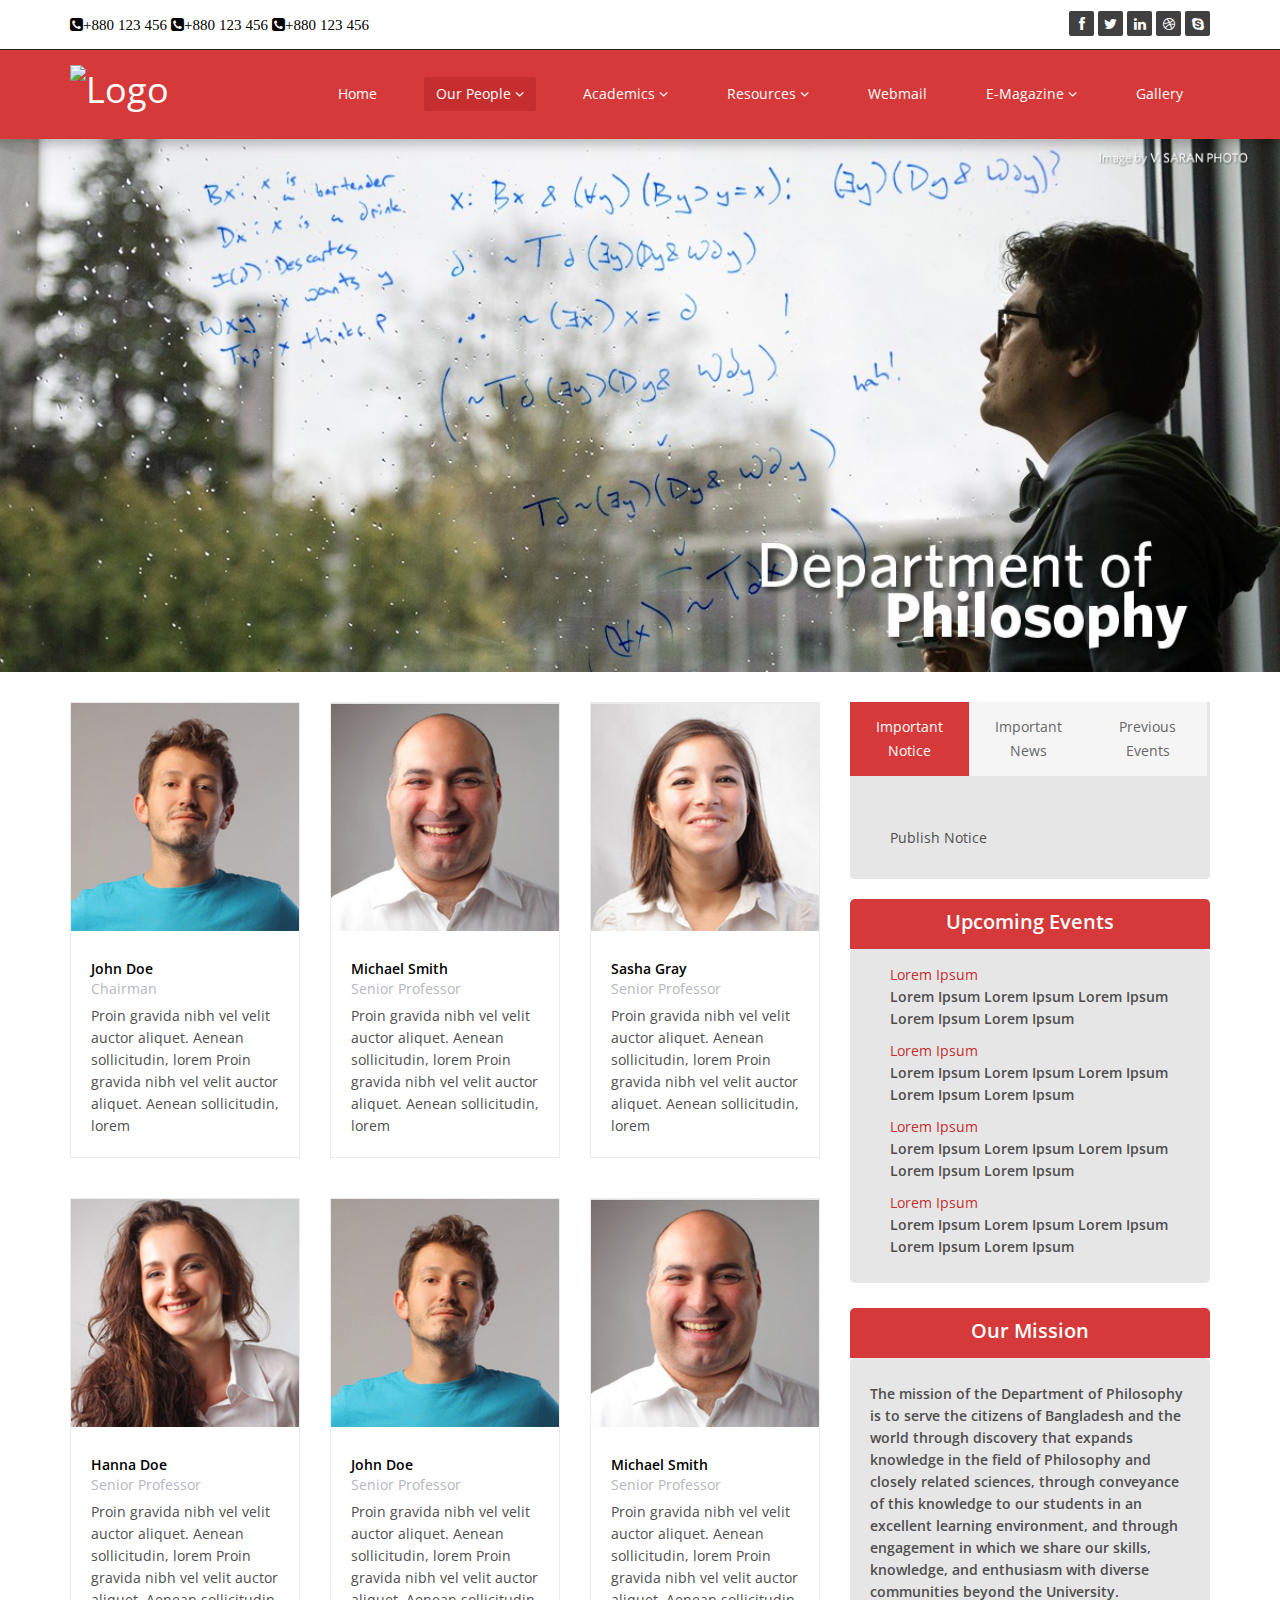
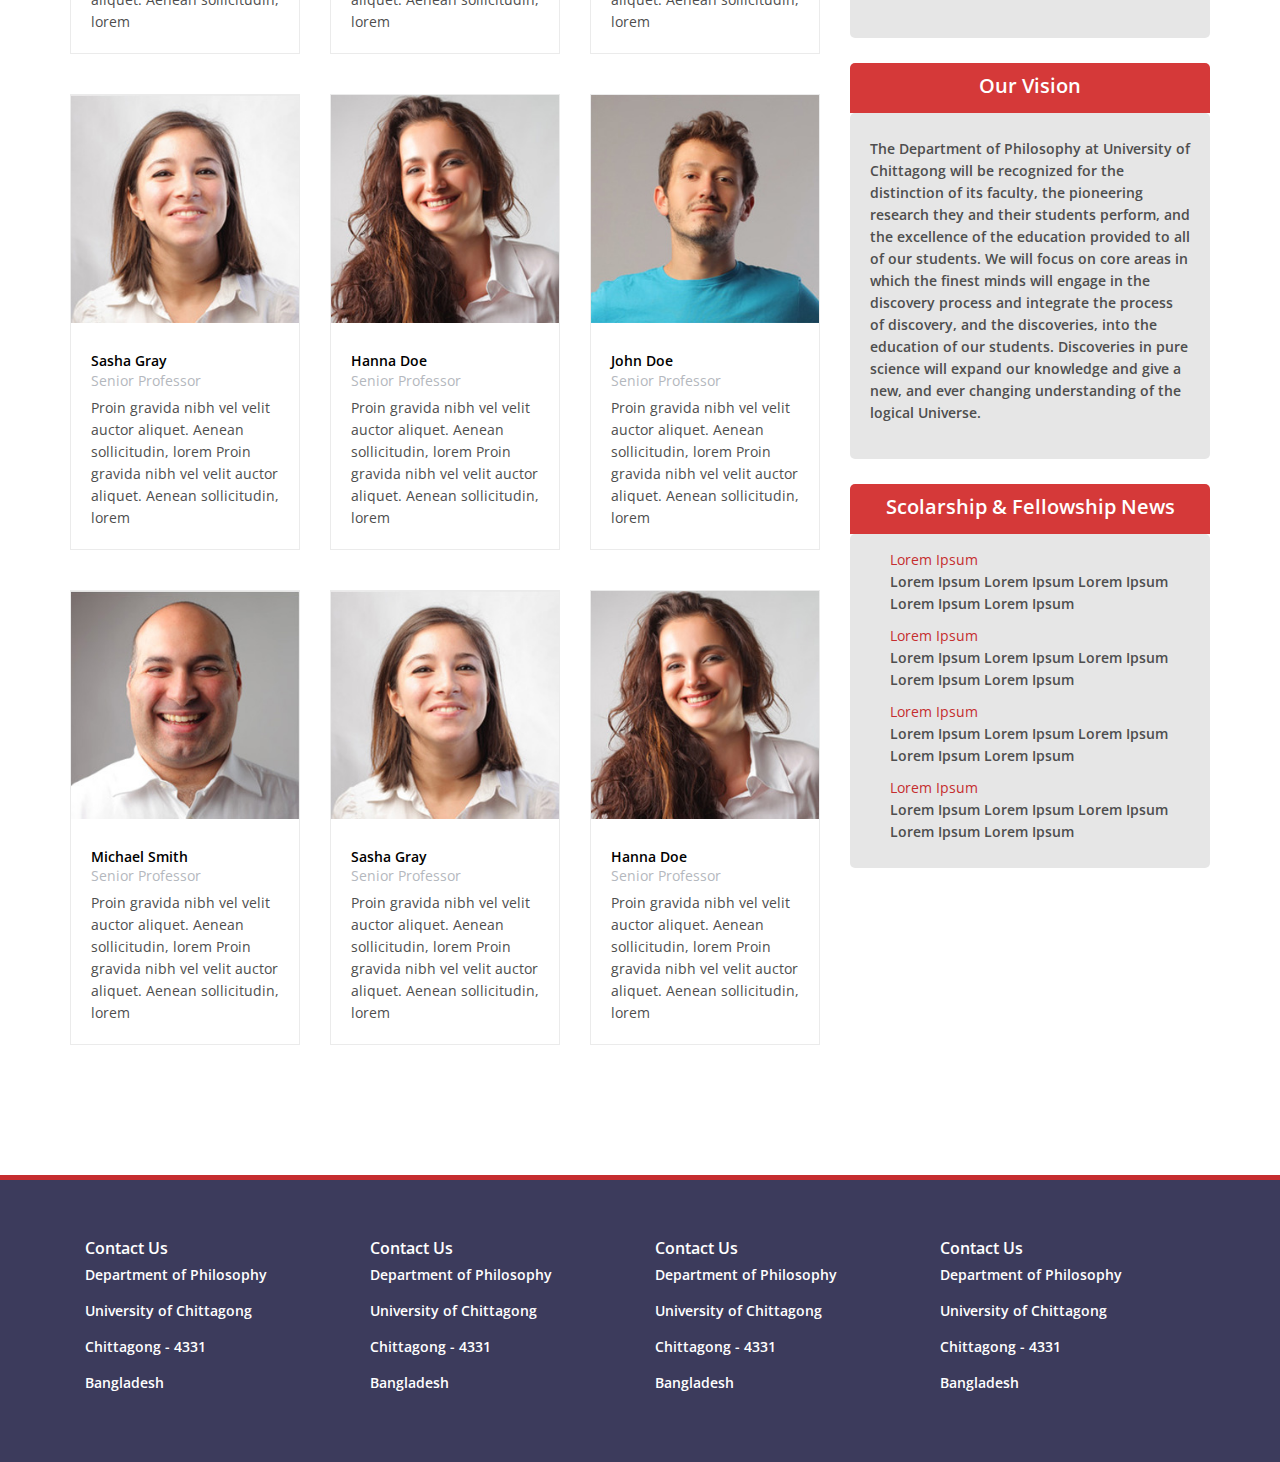
==== faculty.html @ 4f7732b5 "added faculty and gallery page" ====
<!DOCTYPE html>
<html>
<head>
	<meta charset="utf-8">
    <meta name="viewport" content="width=device-width, initial-scale=1.0">
    <meta name="description" content="">
    <meta name="author" content="">
	<title>Philosophy | Faculty Member</title>
	<link href="css/bootstrap.min.css" rel="stylesheet">
    <link href="css/font-awesome.min.css" rel="stylesheet">
    <link href="css/animate.min.css" rel="stylesheet">
    <link href="css/main.css" rel="stylesheet">
    <link href="css/responsive.css" rel="stylesheet">
    <link href="css/modaal.css" rel="stylesheet">
    <script type="text/javascript"></script>
</head>
<body>
	<header id="header">
	    <div class="top-bar">
	        <div class="container">
	            <div class="row">
	                <div class="col-sm-6 col-xs-4">
	                    <div class="top-number">
	                        <ul class="contact">
	                            <li><a href="#"><i class=" fa fa-phone-square">+880 123 456</i></a></li>
	                            <li><a href="#"><i class=" fa fa-phone-square">+880 123 456</i></a></li>
	                            <li><a href="#"><i class=" fa fa-phone-square">+880 123 456</i></a></li>
	                        </ul>                                                
	                    </div>                        
	                </div>
	                <div class="col-sm-6 col-xs-8">
	                   <div class="social">
	                        <ul class="social-share">
	                            <li><a href="#"><i class="fa fa-facebook"></i></a></li>
	                            <li><a href="#"><i class="fa fa-twitter"></i></a></li>
	                            <li><a href="#"><i class="fa fa-linkedin"></i></a></li> 
	                            <li><a href="#"><i class="fa fa-dribbble"></i></a></li>
	                            <li><a href="#"><i class="fa fa-skype"></i></a></li>
	                        </ul>
	                        
	                   </div>
	                </div>
	            </div>
	        </div><!--/.container-->
	    </div><!--/.top-bar-->

	    <nav class="navbar navbar-inverse" role="banner">
	        <div class="container">
	            <div class="navbar-header">
	                <button type="button" class="navbar-toggle" data-toggle="collapse" data-target=".navbar-collapse">
	                    <span class="sr-only">Toggle navigation</span>
	                    <span class="icon-bar"></span>
	                    <span class="icon-bar"></span>
	                    <span class="icon-bar"></span>
	                </button>
	                <a class="navbar-brand" href="index.html"><img src="" alt="Logo"></a>
	            </div>
				
	            <div class="collapse navbar-collapse navbar-right">
	                <ul class="nav navbar-nav">
	                    <li><a href="index.html">Home</a></li>
	                    <li class="dropdown active">
	                        <a href="#" class="dropdown-toggle" data-toggle="dropdown">Our People <i class="fa fa-angle-down"></i></a>
	                        <ul class="dropdown-menu active">
	                            <li><a href="faculty.html">Faculty Members</a></li>
	                            <li><a href="#">Women in Philosophy</a></li>
	                            <li><a href="#">Faculty Members</a></li>
	                            <li><a href="#">Ex-Faculty Members</a></li>
	                            <li><a href="#">Our HR</a></li>
	                        </ul>
	                    </li>
	                    <li class="dropdown">
	                        <a href="#" class="dropdown-toggle" data-toggle="dropdown">Academics <i class="fa fa-angle-down"></i></a>
	                        <ul class="dropdown-menu">
	                            <li><a href="#">Facts and Figures</a></li>
	                            <li><a href="#">Women in Philosophy</a></li>
	                            <li><a href="#">Faculty Members</a></li>
	                            <li><a href="#">Ex-Faculty Members</a></li>
	                            <li><a href="#">Our HR</a></li>
	                        </ul>
	                    </li>
	                    <li class="dropdown">
	                        <a href="#" class="dropdown-toggle" data-toggle="dropdown">Resources <i class="fa fa-angle-down"></i></a>
	                        <ul class="dropdown-menu">
	                            <li><a href="#">Facts and Figures</a></li>
	                            <li><a href="#">Women in Philosophy</a></li>
	                            <li><a href="#">Faculty Members</a></li>
	                            <li><a href="#">Ex-Faculty Members</a></li>
	                            <li><a href="#">Our HR</a></li>
	                        </ul>
	                    </li>
	                    <li><a href="#">Webmail</a></li>
	                    <li class="dropdown">
	                        <a href="#" class="dropdown-toggle" data-toggle="dropdown">E-Magazine <i class="fa fa-angle-down"></i></a>
	                        <ul class="dropdown-menu">
	                            <li><a href="#">Facts and Figures</a></li>
	                            <li><a href="#">Women in Philosophy</a></li>
	                            <li><a href="#">Faculty Members</a></li>
	                            <li><a href="#">Ex-Faculty Members</a></li>
	                            <li><a href="#">Our HR</a></li>
	                        </ul>
	                    </li>
	                    <li><a href="gallery.html">Gallery</a></li>                        
	                                           
	                </ul>
	            </div>
	        </div><!--/.container-->
	    </nav><!--/nav-->		
	</header><!--/header-->
	<section id="single-slider" class="no-margin">
    	<div class="single-img">
    		<img class="img-responsive" src="images/Slider5.jpg">
    	</div>
    </section>

	<div class="container">
		<div class="row">
			<div class="col-md-8 msg">								
					<ul class="team-list row">
						<li class="team-item col-md-4">
							<div class="team-item-inner">
								<figure class="team-thumb">
									<img src="images/team-thumb1.jpg" alt="">
								
									<div class="overlay"></div>
								
									<ul class="team-social list-unstyled">
										<li><a href="#"><i class="fa fa-facebook"></i></a></li>
										<li><a href="#"><i class="fa fa-twitter"></i></a></li>
										<li><a href="#"><i class="fa fa-google-plus"></i></a></li>
									</ul>
								
								</figure>
								<header class="team-head">
									<a href="#">
										<h5 class="team-name">John Doe</h5>
										<span class="team-head-info">Chairman</span>
									</a>
								</header>
								<div class="team-excerpt">
									Proin gravida nibh vel velit auctor aliquet. Aenean sollicitudin, lorem
									Proin gravida nibh vel velit auctor aliquet. Aenean sollicitudin, lorem
								</div>
							</div>
						</li>
						<li class="team-item col-md-4">
							<div class="team-item-inner">
								<figure class="team-thumb">
									<img src="images/team-thumb2.jpg" alt="">
								
									<div class="overlay"></div>
								
									<ul class="team-social list-unstyled">
										<li><a href="#"><i class="fa fa-facebook"></i></a></li>
										<li><a href="#"><i class="fa fa-twitter"></i></a></li>
										<li><a href="#"><i class="fa fa-google-plus"></i></a></li>
									</ul>
								
								</figure>
								<header class="team-head">
									<a href="#">
										<h5 class="team-name">Michael Smith</h5>
										<span class="team-head-info">Senior Professor</span>
									</a>
								</header>
								<div class="team-excerpt">
									Proin gravida nibh vel velit auctor aliquet. Aenean sollicitudin, lorem
									Proin gravida nibh vel velit auctor aliquet. Aenean sollicitudin, lorem
								</div>
							</div>
						</li>
						<li class="team-item col-md-4">
							<div class="team-item-inner">
								<figure class="team-thumb">
									<img src="images/team-thumb3.jpg" alt="">
								
									<div class="overlay"></div>
								
									<ul class="team-social list-unstyled">
										<li><a href="#"><i class="fa fa-facebook"></i></a></li>
										<li><a href="#"><i class="fa fa-twitter"></i></a></li>
										<li><a href="#"><i class="fa fa-google-plus"></i></a></li>
									</ul>
								
								</figure>
								<header class="team-head">
									<a href="#">
										<h5 class="team-name">Sasha Gray</h5>
										<span class="team-head-info">Senior Professor</span>
									</a>
								</header>
								<div class="team-excerpt">
									Proin gravida nibh vel velit auctor aliquet. Aenean sollicitudin, lorem
									Proin gravida nibh vel velit auctor aliquet. Aenean sollicitudin, lorem
								</div>
							</div>
						</li>
						<li class="team-item col-md-4">
							<div class="team-item-inner">
								<figure class="team-thumb">
									<img src="images/team-thumb4.jpg" alt="">
								
									<div class="overlay"></div>
								
									<ul class="team-social list-unstyled">
										<li><a href="#"><i class="fa fa-facebook"></i></a></li>
										<li><a href="#"><i class="fa fa-twitter"></i></a></li>
										<li><a href="#"><i class="fa fa-google-plus"></i></a></li>
									</ul>
								
								</figure>
								<header class="team-head">
									<a href="#">
										<h5 class="team-name">Hanna Doe</h5>
										<span class="team-head-info">Senior Professor</span>
									</a>
								</header>
								<div class="team-excerpt">
									Proin gravida nibh vel velit auctor aliquet. Aenean sollicitudin, lorem
									Proin gravida nibh vel velit auctor aliquet. Aenean sollicitudin, lorem
								</div>
							</div>
						</li>
						<li class="team-item col-md-4">
							<div class="team-item-inner">
								<figure class="team-thumb">
									<img src="images/team-thumb1.jpg" alt="">
								
									<div class="overlay"></div>
								
									<ul class="team-social list-unstyled">
										<li><a href="#"><i class="fa fa-facebook"></i></a></li>
										<li><a href="#"><i class="fa fa-twitter"></i></a></li>
										<li><a href="#"><i class="fa fa-google-plus"></i></a></li>
									</ul>
								
								</figure>
								<header class="team-head">
									<a href="#">
										<h5 class="team-name">John Doe</h5>
										<span class="team-head-info">Senior Professor</span>
									</a>
								</header>
								<div class="team-excerpt">
									Proin gravida nibh vel velit auctor aliquet. Aenean sollicitudin, lorem
									Proin gravida nibh vel velit auctor aliquet. Aenean sollicitudin, lorem
								</div>
							</div>
						</li>
						<li class="team-item col-md-4">
							<div class="team-item-inner">
								<figure class="team-thumb">
									<img src="images/team-thumb2.jpg" alt="">
								
									<div class="overlay"></div>
								
									<ul class="team-social list-unstyled">
										<li><a href="#"><i class="fa fa-facebook"></i></a></li>
										<li><a href="#"><i class="fa fa-twitter"></i></a></li>
										<li><a href="#"><i class="fa fa-google-plus"></i></a></li>
									</ul>
								
								</figure>
								<header class="team-head">
									<a href="#">
										<h5 class="team-name">Michael Smith</h5>
										<span class="team-head-info">Senior Professor</span>
									</a>
								</header>
								<div class="team-excerpt">
									Proin gravida nibh vel velit auctor aliquet. Aenean sollicitudin, lorem
									Proin gravida nibh vel velit auctor aliquet. Aenean sollicitudin, lorem
								</div>
							</div>
						</li>
						<li class="team-item col-md-4">
							<div class="team-item-inner">
								<figure class="team-thumb">
									<img src="images/team-thumb3.jpg" alt="">
								
									<div class="overlay"></div>
								
									<ul class="team-social list-unstyled">
										<li><a href="#"><i class="fa fa-facebook"></i></a></li>
										<li><a href="#"><i class="fa fa-twitter"></i></a></li>
										<li><a href="#"><i class="fa fa-google-plus"></i></a></li>
									</ul>
								
								</figure>
								<header class="team-head">
									<a href="#">
										<h5 class="team-name">Sasha Gray</h5>
										<span class="team-head-info">Senior Professor</span>
									</a>
								</header>
								<div class="team-excerpt">
									Proin gravida nibh vel velit auctor aliquet. Aenean sollicitudin, lorem
									Proin gravida nibh vel velit auctor aliquet. Aenean sollicitudin, lorem
								</div>
							</div>
						</li>
						<li class="team-item col-md-4">
							<div class="team-item-inner">
								<figure class="team-thumb">
									<img src="images/team-thumb4.jpg" alt="">
								
									<div class="overlay"></div>
								
									<ul class="team-social list-unstyled">
										<li><a href="#"><i class="fa fa-facebook"></i></a></li>
										<li><a href="#"><i class="fa fa-twitter"></i></a></li>
										<li><a href="#"><i class="fa fa-google-plus"></i></a></li>
									</ul>
								
								</figure>
								<header class="team-head">
									<a href="#">
										<h5 class="team-name">Hanna Doe</h5>
										<span class="team-head-info">Senior Professor</span>
									</a>
								</header>
								<div class="team-excerpt">
									Proin gravida nibh vel velit auctor aliquet. Aenean sollicitudin, lorem
									Proin gravida nibh vel velit auctor aliquet. Aenean sollicitudin, lorem
								</div>
							</div>
						</li>
						<li class="team-item col-md-4">
							<div class="team-item-inner">
								<figure class="team-thumb">
									<img src="images/team-thumb1.jpg" alt="">
								
									<div class="overlay"></div>
								
									<ul class="team-social list-unstyled">
										<li><a href="#"><i class="fa fa-facebook"></i></a></li>
										<li><a href="#"><i class="fa fa-twitter"></i></a></li>
										<li><a href="#"><i class="fa fa-google-plus"></i></a></li>
									</ul>
								
								</figure>
								<header class="team-head">
									<a href="#">
										<h5 class="team-name">John Doe</h5>
										<span class="team-head-info">Senior Professor</span>
									</a>
								</header>
								<div class="team-excerpt">
									Proin gravida nibh vel velit auctor aliquet. Aenean sollicitudin, lorem
									Proin gravida nibh vel velit auctor aliquet. Aenean sollicitudin, lorem
								</div>
							</div>
						</li>
						<li class="team-item col-md-4">
							<div class="team-item-inner">
								<figure class="team-thumb">
									<img src="images/team-thumb2.jpg" alt="">
								
									<div class="overlay"></div>
								
									<ul class="team-social list-unstyled">
										<li><a href="#"><i class="fa fa-facebook"></i></a></li>
										<li><a href="#"><i class="fa fa-twitter"></i></a></li>
										<li><a href="#"><i class="fa fa-google-plus"></i></a></li>
									</ul>
								
								</figure>
								<header class="team-head">
									<a href="#">
										<h5 class="team-name">Michael Smith</h5>
										<span class="team-head-info">Senior Professor</span>
									</a>
								</header>
								<div class="team-excerpt">
									Proin gravida nibh vel velit auctor aliquet. Aenean sollicitudin, lorem
									Proin gravida nibh vel velit auctor aliquet. Aenean sollicitudin, lorem
								</div>
							</div>
						</li>
						<li class="team-item col-md-4">
							<div class="team-item-inner">
								<figure class="team-thumb">
									<img src="images/team-thumb3.jpg" alt="">
								
									<div class="overlay"></div>
								
									<ul class="team-social list-unstyled">
										<li><a href="#"><i class="fa fa-facebook"></i></a></li>
										<li><a href="#"><i class="fa fa-twitter"></i></a></li>
										<li><a href="#"><i class="fa fa-google-plus"></i></a></li>
									</ul>
								
								</figure>
								<header class="team-head">
									<a href="#">
										<h5 class="team-name">Sasha Gray</h5>
										<span class="team-head-info">Senior Professor</span>
									</a>
								</header>
								<div class="team-excerpt">
									Proin gravida nibh vel velit auctor aliquet. Aenean sollicitudin, lorem
									Proin gravida nibh vel velit auctor aliquet. Aenean sollicitudin, lorem
								</div>
							</div>
						</li>
						<li class="team-item col-md-4">
							<div class="team-item-inner">
								<figure class="team-thumb">
									<img src="images/team-thumb4.jpg" alt="">
								
									<div class="overlay"></div>
								
									<ul class="team-social list-unstyled">
										<li><a href="#"><i class="fa fa-facebook"></i></a></li>
										<li><a href="#"><i class="fa fa-twitter"></i></a></li>
										<li><a href="#"><i class="fa fa-google-plus"></i></a></li>
									</ul>
								
								</figure>
								<header class="team-head">
									<a href="#">
										<h5 class="team-name">Hanna Doe</h5>
										<span class="team-head-info">Senior Professor</span>
									</a>
								</header>
								<div class="team-excerpt">
									Proin gravida nibh vel velit auctor aliquet. Aenean sollicitudin, lorem
									Proin gravida nibh vel velit auctor aliquet. Aenean sollicitudin, lorem
								</div>
							</div>
						</li>
					</ul>				
			</div>
			<div class="col-md-4" id="nav-tab">
		        <div class="tab msg">
		        	<div class="panel with-nav-tabs panel-default">
		            <div class="panel-heading">
		                <ul class="nav nav-tabs">
		                    <li class="active"><a href="#tab1default" data-toggle="tab">Important Notice</a></li>
		                    <li><a href="#tab2default" data-toggle="tab">Important News</a></li>
		                    <li><a href="#tab3default" data-toggle="tab">Previous Events</a></li>         
		                </ul>
		            </div>
		            <div class="panel-body">
		                <div class="tab-content">
		                    <div class="tab-pane fade in active" id="tab1default">Publish Notice</div>
		                    <div class="tab-pane fade" id="tab2default">Publish News</div>
		                    <div class="tab-pane fade" id="tab3default">Publish Events</div>
		                </div>
		            </div>
		        </div>
		        </div>
		        <div class="headline">
	        		<h2 class="tagline">Upcoming Events</h2>
	        	</div>
		        <div class="upcoming-news sidebar">		        	
		          	<div class="news">		           		
		           		<div class="row">
		           			<ul>
		           			<li>
		           				<a href="#">Lorem Ipsum</a>
		           				<p>Lorem Ipsum Lorem Ipsum Lorem Ipsum Lorem Ipsum Lorem Ipsum</p>
		           			</li>
		           			<li>
		           				<a href="#">Lorem Ipsum</a>
		           				<p>Lorem Ipsum Lorem Ipsum Lorem Ipsum Lorem Ipsum Lorem Ipsum</p>
		           			</li>
		           			<li>
		           				<a href="#">Lorem Ipsum</a>
		           				<p>Lorem Ipsum Lorem Ipsum Lorem Ipsum Lorem Ipsum Lorem Ipsum</p>
		           			</li>
		           			<li>
		           				<a href="#">Lorem Ipsum</a>
		           				<p>Lorem Ipsum Lorem Ipsum Lorem Ipsum Lorem Ipsum Lorem Ipsum</p>
		           			</li>
		           		</ul>
		           		</div>
		           	</div>
		        </div>
		        <div class="headline">
		        	<h2 class="tagline">Our Mission</h2>
		        </div>
		        <div class="mission sidebar">		        	
		           	<div class="text">	    			
		    			<p>The mission of the Department of Philosophy is to serve the citizens of Bangladesh and the world through discovery that expands knowledge in the field of Philosophy and closely related sciences, through conveyance of this knowledge to our students in an excellent learning environment, and through engagement in which we share our skills, knowledge, and enthusiasm with diverse communities beyond the University.</p>		
		           	</div>
		        </div>
		        <div class="headline">
		        	<h2 class="tagline">Our Vision</h2>
		        </div>
		        <div class="mission sidebar">
		           	<div class="text">
		    			<p>The Department of Philosophy at University of Chittagong will be recognized for the distinction of its faculty, the pioneering research they and their students perform, and the excellence of the education provided to all of our students. We will focus on core areas in which the finest minds will engage in the discovery process and integrate the process of discovery, and the discoveries, into the education of our students. Discoveries in pure science will expand our knowledge and give a new, and ever changing understanding of the logical Universe.</p>	
		           	</div>
		        </div>
		        <div class="headline">
	        		<h2 class="tagline">Scolarship & Fellowship News</h2>
	        	</div>
		        <div class="scolarship-news sidebar">		        	
		          	<div class="scolar-news">		           		
		           		<div class="row">
		           			<ul>
		           			<li>
		           				<a href="#">Lorem Ipsum</a>
		           				<p>Lorem Ipsum Lorem Ipsum Lorem Ipsum Lorem Ipsum Lorem Ipsum</p>
		           			</li>
		           			<li>
		           				<a href="#">Lorem Ipsum</a>
		           				<p>Lorem Ipsum Lorem Ipsum Lorem Ipsum Lorem Ipsum Lorem Ipsum</p>
		           			</li>
		           			<li>
		           				<a href="#">Lorem Ipsum</a>
		           				<p>Lorem Ipsum Lorem Ipsum Lorem Ipsum Lorem Ipsum Lorem Ipsum</p>
		           			</li>
		           			<li>
		           				<a href="#">Lorem Ipsum</a>
		           				<p>Lorem Ipsum Lorem Ipsum Lorem Ipsum Lorem Ipsum Lorem Ipsum</p>
		           			</li>
		           		</ul>
		           		</div>
		           	</div>
		        </div>		         	
    		</div>
		</div>
	</div>

    <!-- Footer Start -->
    <footer class="footer" id="foo-con">
    	<div class="container">
	    	<div class="col-md-3">
	    		<h4>Contact Us</h4>
	    		<p>Department of Philosophy</p><br>
	    		<p>University of Chittagong</p><br>
	    		<p>Chittagong - 4331</p><br>
	    		<p>Bangladesh</p><br>
	    	</div>
	    	<div class="col-md-3">
	    		<h4>Contact Us</h4>
	    		<p>Department of Philosophy</p><br>
	    		<p>University of Chittagong</p><br>
	    		<p>Chittagong - 4331</p><br>
	    		<p>Bangladesh</p><br>
	    	</div>
	    	<div class="col-md-3">
	    		<h4>Contact Us</h4>
	    		<p>Department of Philosophy</p><br>
	    		<p>University of Chittagong</p><br>
	    		<p>Chittagong - 4331</p><br>
	    		<p>Bangladesh</p><br>
	    	</div>
	    	<div class="col-md-3">
	    		<h4>Contact Us</h4>
	    		<p>Department of Philosophy</p><br>
	    		<p>University of Chittagong</p><br>
	    		<p>Chittagong - 4331</p><br>
	    		<p>Bangladesh</p><br>
	    	</div>
    	</div>
    </footer><!-- Footer End -->
    <script src="js/jquery.js"></script>
    <script src="js/bootstrap.min.js"></script>
    <script src="js/modaal.min.js"></script>    
    <script src="js/jquery.isotope.min.js"></script>
    <script src="js/wow.min.js"></script>
    <script src="js/main.js"></script>

    <script>
    	// Single Image Modal
		$('.gallery-item').modaal({
			type: 'image'
		});
    </script>

</body>
</html>
---- css/main.css ----
@import url(http://fonts.googleapis.com/css?family=Open+Sans:300italic,400italic,600italic,700italic,800italic,400,600,700,300,800);


/*************************
*******Typography******
**************************/

body {
  background: #fff;
  font-family: 'Open Sans', sans-serif;
  color:#4e4e4e;
  line-height: 22px;
}

h1,
h2,
h3,
h4,
h5,
h6 {
  font-weight: 600; 
  font-family: 'Open Sans', sans-serif;
  color:#4e4e4e;
}

h1{
  font-size: 36px;
  color:#fff;
}

h2{
  font-size: 20px;
}

h3{
  font-size: 16px;
  color: #787878;
  font-weight: 400;
  line-height: 24px;
}

h4{
  font-size: 16px;
}

a {
  color: #c52d2f;
  -webkit-transition: color 300ms, background-color 300ms;
  -moz-transition: color 300ms, background-color 300ms;
  -o-transition:  color 300ms, background-color 300ms;
  transition:  color 300ms, background-color 300ms;
}

a:hover, a:focus {
  color: #d43133;
}

hr {
  border-top: 1px solid #e5e5e5;
  border-bottom: 1px solid #fff;
}


.btn-primary {
  padding: 8px 20px;
  background: #c52d2f;
  color: #fff;
  border-radius: 4px;
  border:none;
  margin-top: 10px;
}


.btn-primary:hover, 
.btn-primary:focus{
  background: #c52d2f;
  outline: none;
  box-shadow: none;
} 

.btn-transparent {
  border: 3px solid #fff;
  background: transparent;
  color: #fff;
}

.btn-transparent:hover {
  border-color: rgba(255, 255, 255, 0.5);
}

a:hover,
a:focus {
  color: #111;
  text-decoration: none;
  outline: none;
}

.dropdown-menu {
  margin-top: -1px;
  min-width: 180px;
}

.center h2{
  font-size: 36px;
  margin-top: 0;
  margin-bottom: 20px;
}

.media>.pull-left{
  margin-right: 20px;
}

.media>.pull-right{
  margin-left: 20px;
}

body > section {
  padding: 70px 0;
}

.center {
  text-align: center;
  padding-bottom: 55px;
}

.scaleIn {
  -webkit-animation-name: scaleIn;
  animation-name: scaleIn;
}

.lead{
  font-size: 16px;
  line-height: 24px;
  font-weight: 400;
}

.transparent-bg {
  background-color: transparent !important;
  margin-bottom: 0;
}

@-webkit-keyframes scaleIn {
  0% {
    opacity: 0;
    -webkit-transform: scale(0);
    transform: scale(0);
  }

  100% {
    opacity: 1;
    -webkit-transform: scale(1);
    transform: scale(1);
  }
}

@keyframes scaleIn {
  0% {
    opacity: 0;
    -webkit-transform: scale(0);
    -ms-transform: scale(0);
    transform: scale(0);
  }

  100% {
    opacity: 1;
    -webkit-transform: scale(1);
    -ms-transform: scale(1);
    transform: scale(1);
  }
}


/*************************
*******Header******
**************************/

#header .search{
  display: inline-block;
}

.navbar>.container .navbar-brand{
  margin-left: 0;
}

.top-bar {
  padding: 10px 0;
  background: #fff;
  border-bottom: 1px solid #222;
  line-height: 28px;
}

.top-number{
  color: #000;
}

.top-number p{
  margin: 0
}

.social{
  text-align: right;
}

.social-share{
 display: inline-block;
 list-style: none;
 padding: 0;
 margin: 0;
}

ul.social-share li {
  display: inline-block;
}

ul.social-share li a {
  display: inline-block;
  color: #fff;
  background: #404040;
  width: 25px;
  height: 25px;
  line-height: 25px;
  text-align: center;
  border-radius: 2px;
}

ul.social-share li a:hover {
  background: #c52d2f;
  color: #fff;
}

.search i {
  color: #fff;
}

input.search-form{
  background: transparent;
  border: 0 none;
  width: 60px;
  padding: 0 10px;
  color: #FFF;
  -webkit-transition: all 400ms;
  -moz-transition: all 400ms;
  -ms-transition: all 400ms;
  -o-transition: all 400ms;
  transition: all 400ms;
}

input.search-form::-webkit-input-placeholder{
  color: transparent;
}

input.search-form:hover::-webkit-input-placeholder {
  color: #fff;
}

input.search-form:hover {
  width: 180px;
}

.navbar-brand {
  padding: 0;
  margin:0;
}

.navbar {
  border-radius: 0;
  margin-bottom: 0;
  background: #D53939;
  padding: 15px 0;
  padding-bottom: 0;
}

 .navbar-nav{
  margin-top: 12px;
 }

.navbar-nav>li{
  margin-left: 35px;
  padding-bottom: 28px;
}

.navbar-inverse .navbar-nav > li > a {
  padding: 5px 12px;
  margin: 0;
  border-radius: 3px;
  color: #fff;
  line-height: 24px;
  display: inline-block;
}

.navbar-inverse .navbar-nav > li > a:hover{
	background-color: #c52d2f;
  color: #fff;
}

.navbar-inverse {
  border: none;
}

.navbar-inverse .navbar-brand {
  font-size: 36px;
  line-height: 50px;
  color: #fff;
}

.navbar-inverse .navbar-nav > .active > a,
.navbar-inverse .navbar-nav > .active > a:hover,
.navbar-inverse .navbar-nav > .active > a:focus,
.navbar-inverse .navbar-nav > .open > a,
.navbar-inverse .navbar-nav > .open > a:hover,
.navbar-inverse .navbar-nav > .open > a:focus {
  background-color: #c52d2f;
  color: #fff;
}

.navbar-inverse .navbar-nav .dropdown-menu {
  background-color: #D53939;
  -webkit-box-shadow: 0 3px 8px rgba(0, 0, 0, 0.125);
  -moz-box-shadow: 0 3px 8px rgba(0, 0, 0, 0.125);
  box-shadow: 0 3px 8px rgba(0, 0, 0, 0.125);
  border: 0;
  padding: 0;
  margin-top: 0;
  border-top: 0;
  border-radius: 0;
  left: 0;
}

.navbar-inverse .navbar-nav .dropdown-menu:before{
  position: absolute;
  top:0;
}

.navbar-inverse .navbar-nav .dropdown-menu > li > a {
  padding: 8px 15px;
  color: #fff;
}

.navbar-inverse .navbar-nav .dropdown-menu > li:hover > a,
.navbar-inverse .navbar-nav .dropdown-menu > li:focus > a,
.navbar-inverse .navbar-nav .dropdown-menu > li.active > a {
  background-color: #c52d2f;
  color: #fff;
}

.navbar-inverse .navbar-nav .dropdown-menu > li:last-child > a {
  border-radius: 0 0 3px 3px;
}

.navbar-inverse .navbar-nav .dropdown-menu > li.divider {
  background-color: transparent;
}

.navbar-inverse .navbar-collapse,
.navbar-inverse .navbar-form {
  border-top: 0;
  padding-bottom: 0;
}


/*************************
*******Home Page******
**************************/


#main-slider {
  position: relative;
}

.no-margin {
  margin: 0;
  padding: 0;
}

#main-slider .carousel .carousel-content {
  margin-top: 150px;
}

#main-slider .carousel .slide-margin{
  margin-top: 140px;
}

#main-slider .carousel h2 {
  color: #fff;
}

#main-slider .carousel .btn-slide {
  padding: 8px 20px;
  background: #c52d2f;
  color: #fff;
  border-radius: 4px;
  margin-top: 25px;
  display: inline-block;
}

#main-slider .carousel .slider-img{
  text-align: right;
  position: absolute;
}


#main-slider .carousel .item {
  background-position: 50%;
  background-repeat: no-repeat;
  background-size: cover;
  left: 0 !important;
  opacity: 0;
  top: 0;
  position: absolute;
  width: 100%;
  display: block !important;
  height: 730px;
  -webkit-transition: opacity ease-in-out 500ms;
  -moz-transition: opacity ease-in-out 500ms;
  -o-transition: opacity ease-in-out 500ms;
  transition: opacity ease-in-out 500ms;
}

#main-slider .carousel .item:first-child {
  top: auto;
  position: relative;
}

#main-slider .carousel .item.active {
  opacity: 1;
  -webkit-transition: opacity ease-in-out 500ms;
  -moz-transition: opacity ease-in-out 500ms;
  -o-transition: opacity ease-in-out 500ms;
  transition: opacity ease-in-out 500ms;
  z-index: 1;
}

#main-slider .prev,
#main-slider .next {
  position: absolute;
  top: 50%;
  background-color: #c52d2f;
  color: #fff;
  display: inline-block;
  margin-top: -25px;
  height: 40px;
  line-height: 40px;
  width: 40px;
  line-height: 40px;
  text-align: center;
  border-radius: 4px;
  z-index: 5;
}

#main-slider .prev:hover,
#main-slider .next:hover {
  background-color: #000;
}

#main-slider .prev {
  left: 10px;
}

#main-slider .next {
  right: 10px;
}

#main-slider .carousel-indicators li {
  width: 20px;
  height: 20px;
  background-color: #fff;
  margin: 0 15px 0 0;
  position: relative;
}

#main-slider .carousel-indicators li:after {
  position: absolute;
  content: "";
  width: 24px;
  height: 24px;
  border-radius: 100%;
  background: rgba(0, 0, 0, 0);
  border: 1px solid #FFF;
  left: -3px;
  top: -3px;
}

#main-slider .carousel-indicators .active{
  width: 20px;
  height: 20px;
  background-color: #c52d2f;
   margin: 0 15px 0 0;
   border: 1px solid #c52d2f;
   position: relative;
}

#main-slider .carousel-indicators .active:after {
  position: absolute;
  content: "";
  width: 24px;
  height: 24px;
  border-radius: 100%;
  background: #c52d2f;
  border: 1px solid #c52d2f;
  left: -3px;
  top: -3px;
}

#main-slider .active .animation.animated-item-1 {
  -webkit-animation: fadeInUp 300ms linear 300ms both;
  -moz-animation: fadeInUp 300ms linear 300ms both;
  -o-animation: fadeInUp 300ms linear 300ms both;
  -ms-animation: fadeInUp 300ms linear 300ms both;
  animation: fadeInUp 300ms linear 300ms both;
}

#main-slider .active .animation.animated-item-2 {
  -webkit-animation: fadeInUp 300ms linear 600ms both;
  -moz-animation: fadeInUp 300ms linear 600ms both;
  -o-animation: fadeInUp 300ms linear 600ms both;
  -ms-animation: fadeInUp 300ms linear 600ms both;
  animation: fadeInUp 300ms linear 600ms both;
}

#main-slider .active .animation.animated-item-3 {
  -webkit-animation: fadeInUp 300ms linear 900ms both;
  -moz-animation: fadeInUp 300ms linear 900ms both;
  -o-animation: fadeInUp 300ms linear 900ms both;
  -ms-animation: fadeInUp 300ms linear 900ms both;
  animation: fadeInUp 300ms linear 900ms both;
}

#main-slider .active .animation.animated-item-4 {
  -webkit-animation: fadeInUp 300ms linear 1200ms both;
  -moz-animation: fadeInUp 300ms linear 1200ms both;
  -o-animation: fadeInUp 300ms linear 1200ms both;
  -ms-animation: fadeInUp 300ms linear 1200ms both;
  animation: fadeInUp 300ms linear 1200ms both;
}

#feature {
  background: #f2f2f2;
  padding-bottom: 40px;
}

.features{
  padding: 0;
}

.feature-wrap {
  margin-bottom: 35px;
  overflow: hidden;
}

.feature-wrap h2{
  margin-top: 10px;
}

.feature-wrap .pull-left {
  margin-right: 25px;
}

.feature-wrap i{
  font-size: 48px;
  height: 110px;
  width: 110px;
  margin: 3px;
  border-radius: 100%;
  line-height: 110px;
  text-align:center;
  background: #ffffff;
  color: #c52d2f;
  border: 3px solid #ffffff;
  box-shadow: inset 0 0 0 5px #f2f2f2;
  -webkit-box-shadow: inset 0 0 0 5px #f2f2f2;
  -webkit-transition: 500ms;
  -moz-transition: 500ms;
  -o-transition: 500ms;
  transition: 500ms;
  float: left;
  margin-right: 25px;
}

.feature-wrap i:hover {
  background: #c52d2f;
  color: #fff;
  box-shadow: inset 0 0 0 5px #c52d2f;
  -webkit-box-shadow: inset 0 0 0 5px #c52d2f;
  border: 3px solid #c52d2f;
}

#recent-works .col-xs-12.col-sm-4.col-md-3{
  padding: 0;
}

#recent-works{
    padding-bottom: 70px;
}

.recent-work-wrap {
  position: relative;
}

.recent-work-wrap img{
  width: 100%;
}

.recent-work-wrap .recent-work-inner{
  top: 0;
  background: transparent;
  opacity: .8;
  width: 100%;
  border-radius: 0;
  margin-bottom: 0;
}

.recent-work-wrap .recent-work-inner h3{
  margin: 10px 0;
}

.recent-work-wrap .recent-work-inner h3 a{
  font-size: 24px;
  color: #fff;
}

.recent-work-wrap .overlay {
  position: absolute;
  top: 0;
  left: 0;
  width: 100%;
  height: 100%;
  opacity: 0;
  border-radius: 0;
  background: #d53939;
  color: #fff;
  vertical-align: middle;
  -webkit-transition: opacity 500ms;
  -moz-transition: opacity 500ms;
  -o-transition: opacity 500ms;
  transition: opacity 500ms;  
  padding: 30px;
}

.recent-work-wrap .overlay .preview {
  bottom: 0;
  display: inline-block;
  height: 35px;
  line-height: 35px;
  border-radius: 0;
  background: transparent;
  text-align: center;
  color: #fff;
}

.recent-work-wrap:hover .overlay {
  opacity: 1;
}

#services {
  background: #000 url(../images/services/bg_services.png);
  background-size: cover;
}

#services .lead,
#services h2{
  color: #fff;
}

.services-wrap {
  padding: 40px 30px;
  background: #fff;
  border-radius: 4px;
  margin: 0 0 40px;
}

.services-wrap h3 {
  font-size: 20px;
  margin: 10px 0;
}

.services-wrap .pull-left {
  margin-right: 20px;
}

#middle {
  background: #f2f2f2;
}

.skill h2{
  margin-bottom: 25px;
}

.progress-wrap{
  position: relative;
}

.progress .color1,
.progress .color1 .bar-width{
  background: #2d7da4;
}

.progress .color2,
.progress .color2 .bar-width{
  background: #6aa42f;
}

.progress .color3,
.progress .color3 .bar-width{
  background: #ffcc33;
}

.progress .color4,
.progress .color4 .bar-width{
  background: #db3615;
}

.progress, 
.progress-bar {
  height: 15px;
  line-height: 15px;
  background: #e6e6e6;
  -webkit-box-shadow: none;
  -moz-box-shadow: none;
  box-shadow: none;
  border-radius: 0;
  overflow: visible;
  text-align: right;
}

.progress{
  position: relative;
}

.progress .bar-width{
  position: absolute;
  width: 40px;
  height: 20px;
  line-height: 20px;
  text-align: center;
  font-size: 12px;
  font-weight: 700;
  top: -30px;
  border-radius: 2px;
  margin-left: -30px;
}

.progress span{
  position: relative;
}

.progress span:before{
  content: " ";
  position: absolute;
  width: auto;
  height: auto;
  border-width: 8px 5px;
  border-style: solid;
  bottom: -15px;
  right: 8px;
}

.progress .color1 span:before{
  border-color: #2d7da4 transparent transparent transparent;
}

.progress .color2 span:before{
  border-color: #6aa42f transparent transparent transparent;
}

.progress .color3 span:before{
  border-color: #ffcc33 transparent transparent transparent;
}

.progress .color4 span:before{
  border-color: #db3615 transparent transparent transparent;
}

.accordion h2{
  margin-bottom: 25px;
}

.panel-default{
  border-color: transparent;
}

.panel-default>.panel-heading,
.panel{
  background-color: #e6e6e6; 
  border:0 none;
  box-shadow:none;
}

.panel-default>.panel-heading+.panel-collapse .panel-body{
  background: #fff;
  color: #858586;
}

.panel-body{
  padding: 20px 20px 10px;
}

.panel-group .panel+.panel{
  margin-top: 0;
  border-top: 1px solid #d9d9d9;
}

.panel-group .panel{
  border-radius: 0;
}

.panel-heading{
  border-radius: 0;
}

.panel-title>a{
  color: #4e4e4e;
}

.accordion-inner img{
  border-radius: 4px;
}

.accordion-inner h4{
  margin-top: 0;
}

.panel-heading.active{
  background: #1f1f20;
}

.panel-heading.active .panel-title>a{
  color:#fff;
}

a.accordion-toggle  i{
  width: 45px;
  line-height: 44px;
  font-size: 20px;
  margin-top: -10px;
  text-align: center;
  margin-right: -15px;
  background: #c9c9c9;
}

.panel-heading.active a.accordion-toggle i{
  background: #c52d2f;
  color: #fff;
}

.panel-heading.active a.accordion-toggle.collapsed i{
  background: #c52d2f;
  color: #fff;
}

.nav-tabs>li{
  margin-bottom: 0px;
  border-bottom: 1px solid #e6e6e6;
}

.nav-tabs{
  border-bottom: transparent;
  border-right: 1px solid #e6e6e6;
  margin-top: -10px;
}

.nav-tabs>li>a {
  background: #f5f5f5;
  color: #666;
  border-radius: 0;
  border: 0 none;
  line-height: 24px;
  margin-right:0;
  padding: 13px 15px;
}

.nav-tabs li:last-child{
  border-bottom: 0 none;
} 

.nav-stacked>li+li{
  margin-top: 0;
}

.nav-tabs>li>a:hover{
  background: #3C3B5C;
  color:#fff;
}

.nav-tabs>li.active>a, 
.nav-tabs>li.active>a:hover, 
.nav-tabs>li.active>a:focus {
  border: 0;
  color:#fff;
  background: #d53939;
  position: relative;
}



.tab-wrap{
  border:1px solid #e6e6e6;
  margin-bottom: 20px;
}

.tab-content{
  padding: 20px;
}

.tab-content h2{
  margin-top: 0;
}

.tab-content img{
  border-radius: 4px;
}

.testimonial h2{
  margin-top: 0;
}

.testimonial-inner {
  color:#858586;
  font-size: 14px;
}

.testimonial-inner .pull-left{
  border-right: 1px solid #e7e7e7;
  padding-right: 15px;
  position: relative;
}

.testimonial-inner .pull-left:after{
  content: "";
  position: absolute;
  width: 9px;
  height: 9px;
  top: 50%;
  margin-top: -5px;
  background: #FFF;
  -webkit-transform: rotate(45deg);
  border: 1px solid #e7e7e7;
  right: -5px;
  border-left: 0 none;
  border-bottom: 0 none;
}

#partner {
  background: url(../images/partners/partner_bg.png) 50% 50% no-repeat;
  background-size: cover;
}

#partner {
  color: #fff;
  text-align: center;
}

#partner h2, 
#partner h3 {
  color: #fff;
}

.partners ul {
  list-style: none;
  margin: 0;
  padding: 0;
}

.partners ul li{
  display: inline-block;
  float: left;
  width: 20%;
}

#conatcat-info{
  background: #fff url(../images/contact.png) no-repeat 90% 0;
  padding: 30px 0;
}

.contact-info i{
  width: 60px;
  height: 60px;
  font-size: 40px;
  line-height: 60px;
  color: #fff;
  background: #000;
  text-align: center;
  border-radius: 10px;
}

.contact-info h2{
  margin-top: 0;
  color: #000;
}

.contact-info{
  color:#000;
}

/*************************
********* About Us Page CSS ******
**************************/

.about-us {
  margin-top: 110px;
  margin-bottom: -110px;
}

.about-us h2, 
.skill_text h2 {
  color:#4e4e4e;
  font-size: 30px;
  font-weight: 600;
}

.about-us p {
  color:#4e4e4e;
}

#carousel-slider {
  position: relative;
}

#carousel-slider .carousel-indicators {
  bottom: -25px;
}

#carousel-slider .carousel-indicators li {
  border: 1px solid #ffbd20;
}

#carousel-slider a i {
  border: 1px solid #777;
  border-radius:50%;
  font-size: 28px;
  height: 50px;
  padding: 8px;
  position: absolute;
  top: 50%;
  width: 50px;
  color:#777;
}

#carousel-slider a i:hover {
  background:#bfbfbf;
  color:#fff;
  border: 1px solid #bfbfbf;
}

#carousel-slider 
.carousel-control {
  width:inherit;
}

#carousel-slider .carousel-control.left i {
  left:-25px
}

#carousel-slider .carousel-control.right i {
  right: -25px;
}

#carousel-slider
.carousel-control.left, 
#carousel-slider
.carousel-control.right {
  background: none;
}

.skill_text {
  display: block;
  margin-bottom: 60px;
  margin-top: 25px;
  overflow: hidden;
}

.sinlge-skill {
  background:#f2f2f2;
  border-radius: 100%;
  color: #FFFFFF;
  font-size: 22px;
  font-weight: bold;
  height: 200px;
  position: relative;
  width: 200px;
  text-transform: uppercase;
  overflow: hidden;
  margin: 30px 0;

}

.sinlge-skill p em {
  color: #FFFFFF;
  font-size: 38px;
}

.sinlge-skill p {
  line-height: 1;
}

.joomla-skill, 
.html-skill, 
.css-skill, 
.wp-skill {
  position: absolute;
  height: 100%;
  bottom: 0;
  width:100%;
  border-radius: 100%;
  padding: 70px 0;
  text-align: center;
}


.joomla-skill {
  background: rgb(242,242,242); /* Old browsers */
  background: -moz-linear-gradient(top, rgba(242,242,242,1) 0%, rgba(242,242,242,1) 28%, rgba(45,125,164,1) 28%); /* FF3.6+ */
  background: -webkit-gradient(linear, left top, left bottom, color-stop(0%,rgba(242,242,242,1)), color-stop(28%,rgba(242,242,242,1)), color-stop(28%,rgba(45,125,164,1))); /* Chrome,Safari4+ */
  background: -webkit-linear-gradient(top, rgba(242,242,242,1) 0%,rgba(242,242,242,1) 28%,rgba(45,125,164,1) 28%); /* Chrome10+,Safari5.1+ */
  background: -o-linear-gradient(top, rgba(242,242,242,1) 0%,rgba(242,242,242,1) 28%,rgba(45,125,164,1) 28%); /* Opera 11.10+ */
  background: -ms-linear-gradient(top, rgba(242,242,242,1) 0%,rgba(242,242,242,1) 28%,rgba(45,125,164,1) 28%); /* IE10+ */
  background: linear-gradient(to bottom, rgba(242,242,242,1) 0%,rgba(242,242,242,1) 28%,rgba(45,125,164,1) 28%); /* W3C */
  filter: progid:DXImageTransform.Microsoft.gradient( startColorstr='#f2f2f2', endColorstr='#2d7da4',GradientType=0 ); /* IE6-9 */    
}

.html-skill {
  background: rgb(242,242,242); /* Old browsers */
  background: -moz-linear-gradient(top, rgba(242,242,242,1) 0%, rgba(242,242,242,1) 9%, rgba(106,164,47,1) 9%); /* FF3.6+ */
  background: -webkit-gradient(linear, left top, left bottom, color-stop(0%,rgba(242,242,242,1)), color-stop(9%,rgba(242,242,242,1)), color-stop(9%,rgba(106,164,47,1))); /* Chrome,Safari4+ */
  background: -webkit-linear-gradient(top, rgba(242,242,242,1) 0%,rgba(242,242,242,1) 9%,rgba(106,164,47,1) 9%); /* Chrome10+,Safari5.1+ */
  background: -o-linear-gradient(top, rgba(242,242,242,1) 0%,rgba(242,242,242,1) 9%,rgba(106,164,47,1) 9%); /* Opera 11.10+ */
  background: -ms-linear-gradient(top, rgba(242,242,242,1) 0%,rgba(242,242,242,1) 9%,rgba(106,164,47,1) 9%); /* IE10+ */
  background: linear-gradient(to bottom, rgba(242,242,242,1) 0%,rgba(242,242,242,1) 9%,rgba(106,164,47,1) 9%); /* W3C */
  filter: progid:DXImageTransform.Microsoft.gradient( startColorstr='#f2f2f2', endColorstr='#6aa42f',GradientType=0 ); /* IE6-9 */
}

.css-skill {
  background: rgb(242,242,242); /* Old browsers */
  background: -moz-linear-gradient(top, rgba(242,242,242,1) 0%, rgba(242,242,242,1) 32%, rgba(255,189,32,1) 32%); /* FF3.6+ */
  background: -webkit-gradient(linear, left top, left bottom, color-stop(0%,rgba(242,242,242,1)), color-stop(32%,rgba(242,242,242,1)), color-stop(32%,rgba(255,189,32,1))); /* Chrome,Safari4+ */
  background: -webkit-linear-gradient(top, rgba(242,242,242,1) 0%,rgba(242,242,242,1) 32%,rgba(255,189,32,1) 32%); /* Chrome10+,Safari5.1+ */
  background: -o-linear-gradient(top, rgba(242,242,242,1) 0%,rgba(242,242,242,1) 32%,rgba(255,189,32,1) 32%); /* Opera 11.10+ */
  background: -ms-linear-gradient(top, rgba(242,242,242,1) 0%,rgba(242,242,242,1) 32%,rgba(255,189,32,1) 32%); /* IE10+ */
  background: linear-gradient(to bottom, rgba(242,242,242,1) 0%,rgba(242,242,242,1) 32%,rgba(255,189,32,1) 32%); /* W3C */
  filter: progid:DXImageTransform.Microsoft.gradient( startColorstr='#f2f2f2', endColorstr='#ffbd20',GradientType=0 ); /* IE6-9 */
}

.wp-skill {
  background: rgb(242,242,242); /* Old browsers */
  background: -moz-linear-gradient(top, rgba(242,242,242,1) 0%, rgba(242,242,242,1) 19%, rgba(219,54,21,1) 19%); /* FF3.6+ */
  background: -webkit-gradient(linear, left top, left bottom, color-stop(0%,rgba(242,242,242,1)), color-stop(19%,rgba(242,242,242,1)), color-stop(19%,rgba(219,54,21,1))); /* Chrome,Safari4+ */
  background: -webkit-linear-gradient(top, rgba(242,242,242,1) 0%,rgba(242,242,242,1) 19%,rgba(219,54,21,1) 19%); /* Chrome10+,Safari5.1+ */
  background: -o-linear-gradient(top, rgba(242,242,242,1) 0%,rgba(242,242,242,1) 19%,rgba(219,54,21,1) 19%); /* Opera 11.10+ */
  background: -ms-linear-gradient(top, rgba(242,242,242,1) 0%,rgba(242,242,242,1) 19%,rgba(219,54,21,1) 19%); /* IE10+ */
  background: linear-gradient(to bottom, rgba(242,242,242,1) 0%,rgba(242,242,242,1) 19%,rgba(219,54,21,1) 19%); /* W3C */
  filter: progid:DXImageTransform.Microsoft.gradient( startColorstr='#f2f2f2', endColorstr='#db3615',GradientType=0 ); /* IE6-9 */
}

.skill-wrap {
  display: block;
  overflow: hidden;
  margin: 60px 0;
}

.team h4 {
  margin-top: 0;
  text-transform: uppercase;
}

.team h5 {
  font-weight: 300;
}

.single-profile-top, 
.single-profile-bottom {
  font-weight: 400;
  line-height: 24px;
}

.single-profile-top, 
.single-profile-bottom  {
  border: 1px solid #ddd;
  padding: 15px;
  position: relative;
}

.media_image {
  margin-bottom: 10px;
}

.team .btn {
  background:transparent;
  font-size: 12px;
  font-weight: 300;
  margin-bottom: 3px;
  padding: 1px 5px;
  text-transform: uppercase;
  border:1px solid#ddd;
  margin-right: 3px;
}


ul.social_icons,
ul.tag {
  list-style: none;
  padding: 0;
  margin: 10px 0;
  display: block;
}

ul.social_icons li,
ul.tag li {
  display: inline-block;
  margin-right: 5px;
}

ul.social_icons li  a i{
  border-radius: 50%;
  color: #FFFFFF;
  height: 25px;
  line-height: 25px;
  font-size: 12px;
  padding: 0;
  text-align: center;
  width: 25px;
  opacity:.8;
}


.team .social_icons .fa-facebook:hover, 
.team .social_icons .fa-twitter:hover, 
.team .social_icons .fa-google-plus:hover {
  transform: rotate(360deg);
  -ms-transform:rotate(360deg);
  -webkit-transform:rotate(360deg); 
  transition-duration:2s;
  transition-property: all;
  transition-timing-function: ease;
  opacity:1;
  transition: all 0.9s ease 0s;
  -moz-transition: all 0.9s ease 0s;
  -webkit-transition: all 0.9s ease 0s;
  -o-transition: all 0.9s ease 0s;
}

.team .social_icons .fa-facebook {
  background: #0182c4;
}

.team .social_icons .fa-twitter {
  background: #20B8FF
}

.team .social_icons .fa-google-plus {
  background: #D34836
}


.team-bar .first-one-arrow {
  float: left;
  margin-right: 30px;
  width: 2%;
}

.team-bar .first-arrow {
  float: left;
  margin-left: 5px;
  margin-right: 35px;
  width: 22%;
}

.team-bar .second-arrow {
  float: left;
  margin-left: 5px;
  width: 21%;
}

.team-bar .third-arrow {
  float: left;
  margin-left: 40px;
  margin-right: 12px;
  width: 22%;
}

.team-bar .fourth-arrow {
  float: left;
  margin-left: 25px;
  width: 20%;
}

.team-bar .first-one-arrow hr {
  border-bottom: 1px solid #2D7DA4;
  border-top: 1px solid #2D7DA4;
 }

.team-bar .first-arrow hr {
  border-bottom: 1px solid #2D7DA4;
  border-top: 1px solid #2D7DA4;
 }

.team-bar .second-arrow hr {
  border-bottom: 1px solid #6aa42f;
  border-top: 1px solid #6aa42f;
}

.team-bar .third-arrow hr {
  border-bottom: 1px solid #FFBD20;
  border-top: 1px solid #FFBD20;

}

.team-bar .fourth-arrow hr {
  border-bottom: 1px solid #db3615;
  border-top: 1px solid #db3615;
}

.team-bar {
  margin-bottom: 15px;
  margin-top: 30px;
  position: relative;
}

.team-bar i {
  border-radius: 50%;
  color: #FFFFFF;
  display: block;
  height: 24px;
  line-height: 24px;
  margin-top: -32px;
  overflow: hidden;
  padding: 0;
  text-align: center;
  width: 24px;
  position: absolute;
}

.team-bar .first-arrow .fa-angle-up {
  background:#2D7DA4;
  margin-left:-33px
 }

.team-bar .second-arrow .fa-angle-down {
  background:#6AA42F;
  margin-left: -33px;
}

.team-bar .third-arrow .fa-angle-up {
  background:#FFBD20;
  margin-left: -32px;
}

.team-bar .fourth-arrow .fa-angle-down {
  background:#db3615;
  margin-left: -32px;
}

.team .single-profile-top:before, 
.team .single-profile-top:after {
  content: "";
  position: absolute;
  width: 0;
  height: 0;
  border-style: solid;
}

.team .single-profile-top:before {
  left:26px;
  bottom: -20px;
  border-width: 10px;
  border-color:#fff transparent transparent transparent;
  z-index: 1;
}


.team .single-profile-top:after {
  left: 25px;
  bottom: -22px;
  border-style: solid;
  border-width: 11px;
  border-color:#ddd transparent transparent transparent;
  z-index: 0;
}

.team .single-profile-bottom:before,
.team .single-profile-bottom:after {
  position: absolute;
  content:"";
  width: 0;
  height: 0;
  border-style: solid;
}

.team .single-profile-bottom:before {
  left:30px;
  top: -20px;
  border-width: 10px;
  border-color: transparent transparent #fff transparent;
  z-index: 1;
}

.team .single-profile-bottom:after {
  left: 29px;
  top: -22px;
  border-style: solid;
  border-width: 11px;
  border-color: transparent transparent #DDD transparent;
  z-index: 0;
}

/***********************
****Service page css****
***********************/

.services {
  padding: 0;
}

.get-started {
  background: none repeat scroll 0 0 #F3F3F3;
  border-radius: 3px;
  padding-bottom: 30px;
  position: relative;
  margin-bottom: 18px;
  margin-top: 60px;
}

.get-started h2 {
  padding-top: 30px;
  margin-bottom: 20px;
}

.request {
  bottom: -15px;
  left: 50%;
  position: absolute;
  margin-left: -110px;
}

.request h4 {
  position: absolute;
  width: 220px;
  position:relative;
}

.request h4 a{
  background:#c52d2f;
  color: #fff;
  font-size: 14px;
  font-weight: normal;
  border-radius: 3px;
  padding: 5px 15px;
}

.request h4:after {
  border-color: #c52d2f transparent transparent;
  border-style: solid;
  border-width: 12px;
  bottom: -18px;
  content: "";
  height: 0;
  position: absolute;
  right: 13px;
  z-index: -99999;
}

.request h4:before {
  border-color: #c52d2f transparent transparent;
  border-style: solid;
  border-width: 12px;
  bottom: -18px;
  content: "";
  height: 0;
  left: 13px;
  position: absolute;
  z-index: -99999;
}

.clients-area {
  padding: 60px;
}

.clients-comments {
    background-image: url("../images/image_bg.png");
    background-position: center 118px;
    background-repeat: no-repeat;
    margin-bottom: 100px;
}

.clients-comments img {
  background:#DDDDDD;
  border: 1px solid #DDDDDD;
  height: 182px;
  padding: 3px;
  width: 182px;
  transition: all 0.9s ease 0s;
  -moz-transition: all 0.9s ease 0s;
  -webkit-transition: all 0.9s ease 0s;
  -o-transition: all 0.9s ease 0s;
}

.clients-comments h3 {
  margin-top: 55px;
  font-weight: 300;
  padding: 0 40px;
}

.clients-comments h4 {
  font-weight: 300;
  margin-top: 15px;
}


.clients-comments  h4  span {
  font-weight: 700;
  font-style: oblique;
}

.footer {
  
  border-top: 5px solid #C52D2F;
  
  margin-top: 110px;
}

.footer_left {
  padding: 10px;
}

.text-left {
  color: #FFFFFF;
  font-size: 12px;
  margin-top: 15px;
}

/*************************
********* Portfolio CSS ******
**************************/

#portfolio_page {
  margin-top: 115px;
  padding-bottom: 0;
}

.portfolio-items, 
.portfolio-filter {
  list-style: none outside none;
  margin: 0 0 40px 0;
  padding: 0;
}

.portfolio-filter > li {
  display: inline-block;
}

.portfolio-filter > li a {
  background: none repeat scroll 0 0 #FFFFFF;
  font-size: 14px;
  font-weight: 400;
  margin-right: 20px;
  text-transform: uppercase;
  transition: all 0.9s ease 0s;
  -moz-transition: all 0.9s ease 0s;
  -webkit-transition: all 0.9s ease 0s;
  -o-transition: all 0.9s ease 0s;
  border: 1px solid #F2F2F2;
  outline: none;
  border-radius: 3px;
}

.portfolio-filter > li a:hover,
.portfolio-filter > li a.active{
  color:#fff;
  background: #c52d2f;
  border: 1px solid #c52d2f;
  box-shadow: none;
  -webkit-box-shadow: none;
}

.portfolio-items > li {
  float: left;
  padding: 0;
  -webkit-box-sizing: border-box;
  -moz-box-sizing: border-box;
  box-sizing: border-box;
}

.portfolio-item {
  margin: 0;
  padding:0;
}

/* Start: Recommended Isotope styles */
/**** Isotope Filtering ****/
.isotope-item {
  z-index: 2;
}

.isotope-hidden.isotope-item {
  pointer-events: none;
  z-index: 1;
}

/**** Isotope CSS3 transitions ****/
.isotope,
.isotope .isotope-item {
  -webkit-transition-duration: 0.8s;
  -moz-transition-duration: 0.8s;
  -ms-transition-duration: 0.8s;
  -o-transition-duration: 0.8s;
  transition-duration: 0.8s;
}

.isotope {
  -webkit-transition-property: height, width;
  -moz-transition-property: height, width;
  -ms-transition-property: height, width;
  -o-transition-property: height, width;
  transition-property: height, width;
}

.isotope .isotope-item {
  -webkit-transition-property: -webkit-transform, opacity;
  -moz-transition-property: -moz-transform, opacity;
  -ms-transition-property: -ms-transform, opacity;
  -o-transition-property: -o-transform, opacity;
  transition-property: transform, opacity;
}

/**** disabling Isotope CSS3 transitions ****/
.isotope.no-transition,
.isotope.no-transition .isotope-item,
.isotope .isotope-item.no-transition {
  -webkit-transition-duration: 0s;
  -moz-transition-duration: 0s;
  -ms-transition-duration: 0s;
  -o-transition-duration: 0s;
  transition-duration: 0s;
}

/* End: Recommended Isotope styles */
/* disable CSS transitions for containers with infinite scrolling*/
.isotope.infinite-scrolling {
  -webkit-transition: none;
  -moz-transition: none;
  -ms-transition: none;
  -o-transition: none;
  transition: none;
}


/**************************
********* Pricing Table CSS *
**************************/

.pricing_heading {
  margin-top: 120px
}

.pricing_heading h2, 
.pricing_heading p {
  color:#4e4e4e;
}

.pricing-area h1 {
  font-weight: 300;
  margin-top: 0;
  margin-bottom: 15px;
}

.pricing-area span {
  font-weight: 700;
  font-size: 18px;
}

.pricing-area h3, 
.pricing-area span  {
  color: #fff;
}

.plan {
  position: relative;
  margin-bottom: 70px;
}

.pricing-area ul {
  background:#FAFAFA;
  padding: 0;
  margin: 0;
}

.pricing-area ul li {
  list-style: none;
  padding: 15px 0;
  font-size: 16px;
  font-weight: 400;
}

.pricing-area ul li:nth-child(even){
  background:#f5f5f5
}

.pricing-area .price-three img, 
.pricing-area .price-six img {
  position: absolute;
  right: 15px;
  top: 0;
}

.pricing-area .heading-one, 
.pricing-area .heading-two, 
.pricing-area .heading-three {
  padding:17px 0;
  border-radius:2px 2px 0 0;
} 

.pricing-area .heading-one, 
.pricing-area .heading-two, 
.pricing-area .heading-three, 
.pricing-area .heading-four, 
.pricing-area .heading-five, 
.pricing-area .heading-six, 
.pricing-area .heading-seven {
  margin-left: -10px
}


.pricing-area .heading-one, 
.pricing-area .price-one .plan-action .btn-primary {
  background: #e24f43
}

.pricing-area .heading-two, 
.pricing-area .price-two .plan-action .btn-primary {
  background:#27AE60;
}

.pricing-area .heading-three,
.pricing-area .price-three .plan-action .btn-primary {
  background: #f39c12;
}

.pricing-area .heading-four, 
.pricing-area .price-four .plan-action .btn-primary {
  background: #5c5c5c
}

.pricing-area .heading-five, 
.pricing-area .price-five .plan-action .btn-primary {
  background: #5c5c5c
}

.pricing-area .heading-six, 
.pricing-area .price-six .plan-action .btn-primary {
  background: #e24f43
;
}

.pricing-area .heading-seven, 
.pricing-area .price-seven .plan-action .btn-primary {
  background: #5c5c5c
}

.pricing-area .bg{
 background: #fafafa 
}

.pricing-area .heading-one h3:before {
  border-color: #bf4539 transparent transparent;
}

.pricing-area .heading-two h3:before {
  border-color: #1f8c4d transparent transparent;
}

.pricing-area .heading-three h3:before {
  border-color: #d4880f transparent transparent;
}

.pricing-area .heading-four h3:before {
  border-color: #424242 transparent transparent;
}

.pricing-area .heading-five h3:before {
  border-color: #424242 transparent transparent;
}

.pricing-area .heading-six h3:before {
  border-color: #bf4539 transparent transparent;
}

.pricing-area .heading-seven h3:before {
  border-color: #424242 transparent transparent;
}

.pricing-area h3:before {
  border-color: #D4880F transparent transparent;
  border-radius: 5px 0 0 0px;
  border-style: solid;
  border-width: 12px;
  content: "";
  height: 0;
  left: 4px;
  position: absolute;
  top: 78px;
  width: 0;
  z-index: -999;
}

.small-pricing h3:after {
  height:94px;
}

.small-pricing h3:before {
  top: 74px;
}

.plan-action {
  height: 40px;
}

.pricing-area .plan-action .btn-primary {
  position: relative;
  padding:5px 20px;
  color: #fff
;
  margin-top: 5px;
}

.pricing-area .plan-action .btn-primary:before {
  border-color: #E24F43 transparent transparent;
  border-radius: 5px 0 0 0;
  border-style: solid;
  border-width: 12px;
  bottom: -12px;
  content: "";
  height: 0;
  left: -9px;
  position: absolute;
  width: 0;
  z-index: -1;
}

.pricing-area .plan-action .btn-primary:after {
  border-color: #E24F43 transparent transparent;
  border-radius: 5px 0 0 0;
  border-style: solid;
  border-width: 12px;
  bottom: -12px;
  content: "";
  height: 0;
  position: absolute;
  right: -9px;
  width: 0;
  z-index: -1;
}

.pricing-area .price-two .plan-action .btn-primary:before, 
.pricing-area .price-two .plan-action .btn-primary:after {
  border-color: #1f8c4d transparent transparent;
}

.pricing-area .price-three .plan-action .btn-primary:before, 
.pricing-area .price-three .plan-action .btn-primary:after {
  border-color: #d4880f transparent transparent;
}

.pricing-area .price-four .plan-action .btn-primary:before, 
.pricing-area .price-four .plan-action .btn-primary:after, 
.pricing-area .price-five .plan-action .btn-primary:before, 
.pricing-area .price-five .plan-action .btn-primary:after, 
.pricing-area .price-seven .plan-action .btn-primary:before, 
.pricing-area .price-seven .plan-action .btn-primary:after  {
  border-color: #424242 transparent transparent;
  right: -9px;
}

.pricing-area .price-six .plan-action .btn-primary:before, 
.pricing-area .price-six .plan-action .btn-primary:after {
  border-color: #bf4539 transparent transparent;
  right: -9px;
}


/*************************
********* Contact Us CSS ******
**************************/

.gmap-area {
  background-image: url("../images/map.jpg");
  background-position: 0 0;
  background-repeat: no-repeat;
  background-size: cover;
  padding: 70px 0;
}

.gmap-area .gmap iframe {
  border-radius: 50%;
  height: 280px;
  width: 300px;
}

.gmap{
    border: 10px solid #f6f5f0;
    border-radius: 50%;
    height: 300px;
    width: 300px;
    box-shadow: 0px 0px 3px 3px #e7e4dc;
    overflow: hidden;
    position: relative;
    margin: 0 auto;
}

.gmap-area .map-content ul {
  list-style: none; 
}

.gmap-area .map-content address h5{
  font-weight: 700;
  /* font-size: 16px; */
}

#contact-page{
  padding-top: 0;
}

#contact-page .contact-form 
.form-group label {
  color: #4E4E4E;
  font-size: 16px;
  font-weight: 300;
}

.form-group .form-control {
  padding: 7px 12px;
  border-color:#f2f2f2;
  box-shadow: none;
}

textarea#message{
  resize: none;
  padding: 10px;
}

#contact-page .contact-wrap {
  margin-top: 20px;
}

/*********************
****blog page css*****
**********************/

.widget {
  margin-bottom: 60px;
  padding-left: 0;
}

.single_comments {
  margin-bottom: 20px;
}

.single_comments img {
  float: left;
  margin-right: 10px;
  margin-top: 5px;
}

.single_comments p {
  margin-bottom: 0;
}

.widget .entry-meta span {
  display: inline-block;
  margin-right: 10px;
}

.widget h3 {
  color: #000;
  text-transform: uppercase;
  margin-bottom: 20px;
}

.blog_category{
  list-style:none;
  margin:0;
  padding:0;
}

.blog_category li{
  float:none;
  margin-bottom:20px;
}

.blog_category li a {
  background:#f5f5f5;
  border-radius: 4px;
  color: #888;
  display: inline-block;
  padding: 5px 15px;
}

.blog_category li a:hover{
  background:#c52d2f;
  color: #fff;
}

 .badge:before {
  border-color: transparent transparent transparent #c52d2f;
  border-style: solid;
  border-width: 10px;
  bottom: -8px;
  content: "";
  height: 0;
  left: 5px;
  position: absolute;
  z-index: -99999;
}

.badge {
  background-color: #c52d2f;
  border-radius: 5px;
  color: #fff;
  padding: 8px;
  position: relative;
  left: 60px;
  top: -18px;
  font-weight: normal;
}

.blog_archieve {
  list-style: none outside none;
  margin: 0;
  padding: 0;
}

.blog_archieve li {
  padding: 10px 0;
  border-bottom: 1px solid #f5f5f5;
}

.blog_archieve li:first-child {
  padding-top: 0;
}

ul.gallery {
  list-style: none;
  padding: 0;
  margin: 0;
}

ul.gallery li {
  display: block;
  width: 60px;
  padding: 0;
  margin: 0 4px 4px 0;
  float: left;
}

ul.faq {
  list-style: none;
  margin: 0;
}

ul.faq li {
  margin-top: 30px;
}

ul.faq li:first-child {
  margin-top: 0;
}

ul.faq li span.number {
  display: block;
  float: left;
  width: 50px;
  height: 50px;
  line-height: 50px;
  text-align: center;
  background: #34495e;
  color: #fff;
  font-size: 24px;
}

ul.faq li > div {
  margin-left: 70px;
}

ul.faq li > div h3 {
  margin-top: 0;
}


.embed-container {
  position: relative;
  padding-bottom: 56.25%;
  padding-top: 30px;
  height: 0;
  overflow: hidden;
}

.embed-container iframe,
.embed-container object,
.embed-container embed {
  position: absolute;
  top: 0;
  left: 0;
  width: 100%;
  height: 100%;
}

.blog-item {
  border-radius: 0;
  overflow: hidden;
  margin-bottom: 50px;
}

.blog .blog-item .img-blog {
  border-radius: 5px;
  margin-bottom: 45px;
}

.blog .blog-item .blog-content {
  padding-bottom: 25px;
}

.blog .blog-item .blog-content h2 {
  margin-top: 0;
  font-size: 30px;
}

.readmore{
  margin-top: 0;
}

.blog .blog-item .blog-content h3 {
  color: #858586;
  margin-bottom: 40px;
  /* font-weight: 300 */}

.blog .blog-item .blog-content h4 {
  font-size: 14px;
}

.post-tags {

}

.blog .blog-item .entry-meta {
  border-radius: 5px;
  overflow: hidden;
}

.blog .blog-item .entry-meta > span {
  background: #f5f5f5;
  border-top: 1px solid #fff;
  display: block;
  font-size: 12px;
  overflow: hidden;
  padding: 5px;
  text-align: left;
}

#publish_date {
  background: #c52d2f;
  border-bottom: 5px solid #4e4e4e;
  color: #fff;
  padding: 5px 0;
  text-align: center;
}

.blog .blog-item .entry-meta > span {
  color: #ccc;
}

.blog .blog-item .entry-meta > span a {
  font-size: 12px;
  margin-left: 3px;
  font-weight: 300;
  color: #888;
}

ul.pagination > li > a {
  border: 1px solid #F1F1F1;
  margin-right:5px;
  border-radius: 5px;
  font-size: 16px;
  padding: 5px 14px;
}

ul.pagination > li > a i{
  margin-left:5px;
  margin-right:5px;
}

ul.pagination > li.active > a, 
ul.pagination > li:hover > a {
  background-color: #c52d2f !important;
  border-color: #c52d2f !important;
  color: #fff;
}

.search_box {
  background-image: url("../images/search_icon.png");
  background-position: 314px 15px;
  background-repeat: no-repeat;
  border-color: #DEDEDE;
  height: 48px;
  outline: medium none;
  box-shadow: none;
}

.form-control:focus {
  box-shadow:none;
  outline: 0 none;
}


ul.tag-cloud, 
ul.sidebar-gallery {
  list-style: none;
  padding: 0;
  margin: 0;
}

.tag-cloud li{
    display: inline-block;
    margin-bottom: 3px;
}

.tag-cloud li a {
  background: #f5f5f5;
  color: #888;
  border: 0;
  border-radius: 4px;
  padding: 8px 15px;
}

.tag-cloud li a:hover{
  background:#c52d2f;
  color: #fff;  
}

.sidebar-gallery li{
  display: inline-block;
  margin: 0 10px 10px 0;
}

.sidebar-gallery li a {
  border-radius: 4px;
  display: inline-block;
}


/**********************
**blog single page css*
**********************/

.reply_section {
  background: #f5f5f5;
  border-radius: 5px;
}

.post_reply {
  margin-left: 10px;
  margin-top: 45px;
}

.post_reply img {
  width: 85px;
  height: 85px;
  border: 5px solid #D5D8DD;
}

.post_reply ul {
  list-style: none outside none;
  margin: 0;
  padding: 0;
  margin-top: 5px;
}

.post_reply ul li{
  float:left;
}

.post_reply ul li a {
  display: block;
}

.post_reply ul li a i {
  border: 1px solid #DDDDDD;
  border-radius: 39px;
  color: #FFFFFF;
  font-size: 20px;
  height: 30px;
  margin-right: 3px;
  padding-top: 7px;
  text-align: center;
  width: 30px;
}

.post_reply ul li a i.fa-facebook {
  background: #0182C4;
}

.post_reply ul li a i.fa-twitter {
  background: none repeat scroll 0 0 #3FC1FE;
}

.post_reply ul li a i.fa-google-plus{
 background: none repeat scroll 0 0 #D34836;
}

.post_reply ul li a i:hover{
  opacity:.5;
}

.post_reply_content {
  margin: 30px;
}

.post_reply_content h1 a:hover{
  color:#FFC800;
}

.post_reply_content h4 {
  margin-bottom: 50px;
}

.reply_section .media-body{
  display:inherit;
}

.comment_section .media-body{
  display:inherit;
}

#comments_title{
   color:#4e4e4e;
   font-weight:700px;
   font-size:20px;
   margin-top:60px;
   margin-bottom:40px;
}
.comment_section {
  margin-top: 30px;
  position: relative;
}

.post_comments img {
  width: 85px;
  height: 85px;
  margin-top: 35px;
}

.post_reply_comments {
  background:#f5f5f5;
  border-radius: 4px;
  padding: 30px;
}

.post_reply_comments:before {
  border-color: transparent #F0F0F0 transparent transparent;
  border-style: solid;
  border-width: 15px;
  content: " ";
  height: 0;
  left: 75px;
  position: absolute;
  top: 20px;
}

.post_reply_comments h3, 
.post_reply_content h3{
  margin-top: 0;
}

.post_reply_comments h1 a:hover{
  color:#c52d2f;
}

.post_reply_comments h4{
  color:#c4c4c5;
  font-weight:400;
}

.post_reply_comments p {
  padding-bottom: 30px;
}

.post_reply_comments a {
  bottom: 15px;
  position: absolute;
  right: 30px;
  background: #c52d2f;
  color: #fff;
  border-radius: 5px;
  padding: 8px 20px;
}

.post_reply_comments a:before {
  border-color: #c52d2f transparent transparent;
  border-style: solid;
  border-width: 16px;
  bottom: -11px;
  content: "";
  height: 0;
  left: -12px;
  position: absolute;
  z-index: 99999;
}

.post_reply_comments h2 a{
 
}

.message_heading {
  margin-bottom: 50px;
  margin-top: 60px;
}


/******************
 404 page css
 ******************/

#error .btn-success:hover, 
.btn-success:focus, 
.btn-success:active, 
.btn-success.active, 
.open .dropdown-toggle.btn-success:hover {
  background-color: #EBEBEB;
  border-color: #EBEBEB;
  color: #4E4E4E;
}

#error h1{
  color: #4e4e4e;
  text-transform: uppercase;
}


/******************
shortcodes page css
******************/

.shortcode-item {
  padding-bottom: 0;
}

.shortcode-item h2 {
  color: #4E4E4E;
  font-size: 24px;
  margin-bottom: 22px;
  margin-top: 0;
  font-weight: 600
}



/***********************
********* Footer ******
************************/
#bottom {
  background: #f5f5f5;
  border-bottom: 5px solid #c52d2f;
  font-size: 14px;
}

#bottom h3 {
  margin-top: 0;
  margin-bottom: 10px;
  text-transform: uppercase;
  font-size:22px;
  color: #000;
}

#bottom ul {
  list-style: none;
  padding: 0;
  margin: 0;
}

#bottom ul li {
  display: block;
  padding: 5px 0;
}

#bottom ul li a {
  color: #808080;
}

#bottom ul li a:hover {
  color: #c52d2f;
}

#bottom .widget {
  margin-bottom: 0;
}

#footer {
  padding-top: 30px;
  padding-bottom: 30px;
  color: #fff;
  background: #2e2e2e;
}

#footer a {
  color: #fff;
}

#footer a:hover {
  color: #c52d2f;
}

#footer ul {
  list-style: none;
  padding: 0;
  margin: 0;
}

#footer ul > li {
  display: inline-block;
  margin-left: 15px;
}






#foo-con{
  background: none repeat scroll 0 0 #3C3B5C;
  line-height: 13px;
  color: #fff;
  padding-top: 50px;
  padding-bottom: 50px;
}

#foo-con h4{
  color: #fff;
}

.single-img img{
  width: 100%;
  max-height: 550px;
}

#read-more{
  background-color: #D53939;
  color: #fff;
}

#read-more:hover{
  background-color: #3C3B5C;
  color: #fff;
}

.thumbnail{
  margin-top: 10px;
}

#parent{
  font-weight: bolder;
  font-size: xx-large;
}

.card img{
  max-height: 200px;
  max-width: 300px;  
}

#notice h1{
  color: #000;
  list-style: none;
}

.notice-list{
  list-style: none;
}




.panel-heading{
  padding: 10px 0px;
}

.nav-tabs>li>a{
  width: 119px;
  text-align: center;
}

#nav-tab{
  padding-top: 10px;
}

.text>h1{
  color: #000;
}

.contact{
 display: inline-block;
 list-style: none;
 padding: 0;
 margin: 0;
}

ul.contact>li {
  display: inline-block;
  color: #000;
}

ul.contact li a{
  color: #000;
  font-size: 15px;
}

.upcoming-news{
  background: #e6e6e6;
  border-radius: 5px;
}

.news .row>ul>li{
  list-style: none;
  padding-right: 7px;
}

.scolarship-news{
  background: #e6e6e6;
  border-radius: 5px;
}

.scolar-news .row>ul>li{
  list-style: none;
  padding-right: 7px;
}

h1,h2,h3,h4,h5,h6{
  color: #000;
}

p{
  font-weight: 600;
  font-family: inherit;
}

.heading{
  text-align: center;
  padding-bottom: 25px;
}



.mission{
  background: #e6e6e6;
  border-radius: 5px;
}

.text p{
  padding-top: 10px;
  padding-bottom: 10px;
  padding-right: 5px;
  padding-left: 5px;
}

#view-more{
  background-color: #D53939;
  color: #fff;
}
#view-more:hover{
  background-color: #3C3B5C;
  color: #fff;
}

.button-box {
  text-align: center;
  padding-top: 5px;
  margin-top: 30px;
}

.member h1{
  color: #000;
  padding-left: 13px;
}

.chair h1{
  color: #000;
  padding-left: 13px;
}

.sidebar {
  padding: 15px;
  margin-bottom: 25px;
}


.thumbnail.ph-card {
  padding: 0;
}


.ph-card-body {
  padding: 20px;
}

.headline{
  background: #d53939;
  height: 50px;
  text-align: center;
  border-top-left-radius: 5px;
  border-top-right-radius: 5px;
}

.tagline{
  padding-top: 12px;
  color: #fff;
}

.msg{
  padding-top: 20px;
}

.picture{
  padding-top: 10px;
}



.team-list{
  padding-left: 0;
  list-style: none;
  overflow: hidden;
  margin-bottom: -20px;
  padding-top: 10px;
}

.team-list li{
  margin-bottom: 40px;
  list-style: none;
}

.team-list > li .team-item-inner {
  background: #fff;
  border: 1px solid #ebebeb;
  position: relative;
}

.team-list > li .team-item-inner:before,
.team-list > li .team-item-inner:after {
  content: " ";
  display: table;
}
.team-list > li .team-item-inner:after {
  clear: both;
}
.team-list > li .team-item-inner:before {
  content: "";
  position: absolute;
  bottom: 0;
  left: 0;
  right: 0;
  background: transparent;
  height: 0;
  overflow: hidden;
  -webkit-transition: 0.2s;
  transition: 0.2s;
}
.team-list > li .team-item-inner:hover:before {
  background: #a6ce39;
  height: 7px;
}
.team-list > li .team-thumb {
  position: relative;
  margin: 0;
}
.team-list > li .team-thumb > img {
  margin-bottom: 0;
  max-width: 100%;
  height: auto;
}
@media (min-width: 321px) and (max-width: 992px) {
  .team-list > li .team-thumb {
    float: left;
    margin-right: 20px;
    max-width: 30%;
  }
}
.team-list > li .team-thumb .overlay {
  position: absolute;
  left: 0;
  top: 0;
  bottom: 0;
  right: 0;
  background: #d53939;
  opacity: 0;
  filter: alpha(opacity=0);
  -webkit-transition: 0.2s;
  transition: 0.2s;
}
.team-list > li .team-thumb:hover .overlay {
  opacity: 0.8;
  filter: alpha(opacity=80);
}
.team-list > li .team-thumb:hover .team-social {
  visibility: visible;
}
.team-list > li .team-thumb:hover .team-social > li > a .fa {
  opacity: 1;
  filter: alpha(opacity=100);
  -webkit-transform: translate(0, 0) !important;
  -ms-transform: translate(0, 0) !important;
  transform: translate(0, 0) !important;
}
.team-list > li .team-social {
  position: absolute;
  top: 50%;
  left: 7px;
  right: 7px;
  margin: -20px 0 0 0;
  padding-left: 0;
  list-style: none;
  margin-left: -5px;
  text-align: center;
  visibility: hidden;
}
.team-list > li .team-social > li {
  display: inline-block;
  padding-left: 5px;
  padding-right: 5px;
}
.team-list > li .team-social > li {
  padding: 0;
}
.team-list > li .team-social > li > a .fa {
  margin: 0 3px;
  width: 40px;
  height: 40px;
  border-radius: 50%;
  background: #fff;
  color: #454545;
  text-align: center;
  font-size: 20px;
  line-height: 40px;
  -webkit-transition: 0.3s;
  transition: 0.3s;
  opacity: 0;
  filter: alpha(opacity=0);
  -webkit-transform: translate(0, 10px);
  -ms-transform: translate(0, 10px);
  transform: translate(0, 10px);
}
.team-list > li .team-social > li > a:hover .fa {
  color: #d53939;
}
.team-list > li .team-social > li:nth-child(2) > a .fa {
  -webkit-transform: translate(0, -10px);
  -ms-transform: translate(0, -10px);
  transform: translate(0, -10px);
}
.team-list > li .team-social > li:nth-child(3) > a .fa {
  -webkit-transform: translate(0, 10px);
  -ms-transform: translate(0, 10px);
  transform: translate(0, 10px);
}
.team-list > li .team-social > li:nth-child(4) > a .fa {
  -webkit-transform: translate(0, -10px);
  -ms-transform: translate(0, -10px);
  transform: translate(0, -10px);
}
.team-list > li .team-social > li:nth-child(5) > a .fa {
  -webkit-transform: translate(0, 10px);
  -ms-transform: translate(0, 10px);
  transform: translate(0, 10px);
}
.team-list > li .team-social > li:nth-child(6) > a .fa {
  -webkit-transform: translate(0, -10px);
  -ms-transform: translate(0, -10px);
  transform: translate(0, -10px);
}
.team-list > li .team-head {
  padding: 20px 20px 0 20px;
}
.team-list > li .team-head .team-head-info {
  color: #b4b8be;
  display: block;
  padding-bottom: 5px;
}
.team-list > li .team-head .team-name {
  margin-bottom: .1em;
}
.team-list > li .team-excerpt {
  overflow: hidden;
  padding: 0 20px 0 20px;
  margin-bottom: 20px;
---- css/responsive.css ----
/* lg */ 
@media (min-width: 1200px) {
 /* Make Navigation Toggle on Desktop Hover */
  .dropdown:hover .dropdown-menu {
      display: block;
      -webkit-animation: fadeInUp 400ms;
      animation: fadeInUp 400ms;
  }

  #portfolio .row {
    margin-left: -10px;
    margin-right: -10px;
  }

  

}

/* md */
@media (min-width: 992px) and (max-width: 1199px) {
  
 /* Make Navigation Toggle on Desktop Hover */
  .dropdown:hover .dropdown-menu {
      display: block;
      -webkit-animation: fadeInUp 400ms;
      animation: fadeInUp 400ms;
  }

  .navbar-nav > li {
    margin-left: 10px;
  }

  .navbar-collapse {
    padding-left: 0;
    padding-right: 0;
  }

  .recent-work-wrap .recent-work-inner h3 a {
    font-size: 20px;
  }

  .recent-work-wrap .overlay{
    padding: 15px;
  }

  .services-wrap {
    padding: 40px 10px 40px 30px;
  }

  .feature-wrap h2, 
  .single-services h2 {
    font-size: 18px;
  }

  .feature-wrap h3, 
  .single-services h3{
    font-size: 14px;
  }

  .tab-wrap .media .parrent.pull-left{
    clear: both;
    width: 100%;
  }

  .tab-wrap .media .parrent.media-body{
    clear: both;
  }

  #portfolio .row {
    margin-left: -10px;
    margin-right: -10px;
  }

  .recent-work-wrap .overlay .preview{
    line-height: inherit;
  }

  .team-bar .first-arrow {
    width: 21%;
  }

  .team-bar .second-arrow {
    width: 20%;
  }

  .team-bar .third-arrow {
    width: 21%;
  }

  .team-bar .fourth-arrow {
    width: 20%;
  }

  ul.social_icons li{
    margin-right: 0;
  }

}


/* sm */
@media (min-width: 768px) and (max-width: 991px) {
  /* Make Navigation Toggle on Desktop Hover */
  .dropdown:hover .dropdown-menu {
      display: block;
      -webkit-animation: fadeInUp 400ms;
      animation: fadeInUp 400ms;
  }

  .navbar-collapse {
    padding-left: 0;
    padding-right: 0;
  }

  .navbar-nav > li {
    margin-left: 0;
  }

  #main-slider .carousel h1 {
    font-size: 25px;
  }

  #main-slider .carousel h2 {
    font-size: 20px;
  }

  .tab-wrap .media .parrent.pull-left, 
  .media.accordion-inner .pull-left{
    clear: both;
    width: 100%;
  }

  .tab-wrap .media .parrent.media-body, 
  .media.accordion-inner .media-body{
    clear: both;
  }

  .services-wrap {
    padding: 40px 0 40px 30px;
  }

  .recent-work-wrap .overlay{
   padding: 15px;
  }

  .recent-work-wrap .recent-work-inner h3 a {
    font-size: 20px;
  }

  .sinlge-skill{
    width: 150px;
    height: 150px;
  } 

  .sinlge-skill p em {
    font-size: 25px;
  }

  .sinlge-skill p {
    font-size: 16px;
  }

  .team-bar .first-one-arrow {
    width: 2%;
  }

  .team-bar .first-arrow {
    width: 18%;
  }

  .team-bar .second-arrow {
    width: 24%;
  }

  .team-bar .third-arrow {
    width: 15%;
  }

  .team-bar .fourth-arrow {
    width: 20%;
  }

  .blog .blog-item .entry-meta > span a{
    font-size: 10px;
  }
}

/* xs */
@media (max-width: 767px) {
  .container > .navbar-header, .container > .navbar-collapse{
    margin-left: 0;
  }

  .top-number{
    font-size: 14px;
  }

  input.search-form:hover {
    width: 120px;
  }

  .navbar-nav > li {
    padding-bottom: 0;
  }

  #main-slider .carousel h1 {
    font-size: 25px;
  }

  #main-slider .carousel h2 {
    font-size: 16px;
  }

  .feature-wrap h2, 
  .single-services h2 {
    font-size: 18px;
  }

  .feature-wrap h3, 
  .single-services h3{
    font-size: 14px;
  }


  .media.accordion-inner .pull-left, 
  .media.accordion-inner .media-body{
    clear: both;
  }

  .accordion-inner h4 {
    margin-top: 10px;
  }

  .tab-wrap .media .pull-left{
    clear: both;
    width: 100%;
  }

  .tab-wrap .media .media-body{
    clear: both;
  }

  .nav-tabs > li.active > a:after{
    display: none;
  }

  #footer .col-sm-6{
      text-align:center;
  }
  
   #footer .pull-right{
      float: none !important;
  }

  .sinlge-skill {
    margin: 0 auto;
    margin-top: 30px;
    margin-bottom: 30px;
  }

  .team .single-profile-top, 
  .team .single-profile-bottom {
    margin-bottom: 30px;
  }

  .clients-area {
    padding: 60px 0;
  }

  .clients-area h1 {
    font-size: 25px;
  }

  .portfolio-item, 
  #recent-works .col-xs-12.col-sm-4.col-md-3{
    padding:0 15px;
  }

  ul.social_icons li{
    margin-right: 0;
  }

  .blog .blog-item .entry-meta{
    margin-bottom: 20px;
  }

  .blog .blog-item .blog-content h3 {
    margin-bottom: 20px;
  }

  .post_reply_comments {
    padding-left: 20px;
  }
    

}

/* XS Portrait */
@media (max-width: 480px) {


}
---- css/modaal.css ----
/*!
	Modaal - accessible modals - v0.3.1
	by Humaan, for all humans.
	http://humaan.com
 */
.modaal-noscroll {
  overflow: hidden; }

.modaal-accessible-hide {
  position: absolute !important;
  clip: rect(1px 1px 1px 1px);
  /* IE6, IE7 */
  clip: rect(1px, 1px, 1px, 1px);
  padding: 0 !important;
  border: 0 !important;
  height: 1px !important;
  width: 1px !important;
  overflow: hidden; }

.modaal-overlay {
  position: fixed;
  top: 0;
  left: 0;
  width: 100%;
  height: 100%;
  z-index: 999;
  opacity: 0; }

.modaal-wrapper {
  display: block;
  position: fixed;
  top: 0;
  left: 0;
  width: 100%;
  height: 100%;
  z-index: 9999;
  overflow: auto;
  opacity: 1;
  box-sizing: border-box;
  -webkit-overflow-scrolling: touch;
  transition: all 0.3s ease-in-out; }
  .modaal-wrapper * {
    box-sizing: border-box;
    -webkit-font-smoothing: antialiased;
    -moz-osx-font-smoothing: grayscale;
    -webkit-backface-visibility: hidden; }
  .modaal-wrapper .modaal-close {
    border: none;
    background: transparent;
    padding: 0;
    -webkit-appearance: none; }
  .modaal-wrapper.modaal-start_none {
    display: none;
    opacity: 1; }
  .modaal-wrapper.modaal-start_fade {
    opacity: 0; }
  .modaal-wrapper *[tabindex="0"] {
    outline: none !important; }
  .modaal-wrapper.modaal-fullscreen {
    overflow: hidden; }

.modaal-outer-wrapper {
  display: table;
  position: relative;
  width: 100%;
  height: 100%; }
  .modaal-fullscreen .modaal-outer-wrapper {
    display: block; }

.modaal-inner-wrapper {
  display: table-cell;
  width: 100%;
  height: 100%;
  position: relative;
  vertical-align: middle;
  text-align: center;
  padding: 80px 25px; }
  .modaal-fullscreen .modaal-inner-wrapper {
    padding: 0;
    display: block;
    vertical-align: top; }

.modaal-container {
  position: relative;
  display: inline-block;
  width: 100%;
  margin: auto;
  text-align: left;
  color: #000;
  max-width: 1000px;
  border-radius: 0px;
  background: #fff;
  box-shadow: 0 4px 15px rgba(0, 0, 0, 0.2);
  cursor: auto; }
  .modaal-container.is_loading {
    height: 100px;
    width: 100px;
    overflow: hidden; }
  .modaal-fullscreen .modaal-container {
    max-width: none;
    height: 100%;
    overflow: auto; }

.modaal-close {
  position: fixed;
  right: 20px;
  top: 20px;
  color: #fff;
  cursor: pointer;
  opacity: 1;
  width: 50px;
  height: 50px;
  background: transparent;
  border-radius: 100%;
  transition: all 0.2s ease-in-out; }
  .modaal-close:focus, .modaal-close:hover {
    outline: none;
    background: #fff; }
    .modaal-close:focus:before, .modaal-close:focus:after, .modaal-close:hover:before, .modaal-close:hover:after {
      background: #b93d0c; }
  .modaal-close span {
    position: absolute !important;
    clip: rect(1px 1px 1px 1px);
    /* IE6, IE7 */
    clip: rect(1px, 1px, 1px, 1px);
    padding: 0 !important;
    border: 0 !important;
    height: 1px !important;
    width: 1px !important;
    overflow: hidden; }
  .modaal-close:before, .modaal-close:after {
    display: block;
    content: " ";
    position: absolute;
    top: 14px;
    left: 23px;
    width: 4px;
    height: 22px;
    border-radius: 4px;
    background: #fff;
    transition: background 0.2s ease-in-out; }
  .modaal-close:before {
    -webkit-transform: rotate(-45deg);
        -ms-transform: rotate(-45deg);
            transform: rotate(-45deg); }
  .modaal-close:after {
    -webkit-transform: rotate(45deg);
        -ms-transform: rotate(45deg);
            transform: rotate(45deg); }
  .modaal-fullscreen .modaal-close {
    background: #afb7bc;
    right: 10px;
    top: 10px; }

.modaal-content-container {
  padding: 30px; }

.modaal-confirm-wrap {
  padding: 30px 0 0;
  text-align: center;
  font-size: 0; }

.modaal-confirm-btn {
  font-size: 14px;
  display: inline-block;
  margin: 0 10px;
  vertical-align: middle;
  cursor: pointer;
  border: none;
  background: transparent; }
  .modaal-confirm-btn.modaal-ok {
    padding: 10px 15px;
    color: #fff;
    background: #555;
    border-radius: 3px;
    transition: background 0.2s ease-in-out; }
    .modaal-confirm-btn.modaal-ok:hover {
      background: #2f2f2f; }
  .modaal-confirm-btn.modaal-cancel {
    text-decoration: underline; }
    .modaal-confirm-btn.modaal-cancel:hover {
      text-decoration: none;
      color: #2f2f2f; }

@keyframes instaReveal {
  0% {
    opacity: 0; }
  100% {
    opacity: 1; } }

@-webkit-keyframes instaReveal {
  0% {
    opacity: 0; }
  100% {
    opacity: 1; } }

.modaal-instagram .modaal-container {
  width: auto;
  background: transparent;
  box-shadow: none !important; }

.modaal-instagram .modaal-content-container {
  padding: 0;
  background: transparent; }

.modaal-instagram .modaal-content-container > blockquote {
  width: 1px !important;
  height: 1px !important;
  opacity: 0 !important; }

.modaal-instagram iframe {
  opacity: 0;
  margin: -6px !important;
  border-radius: 0 !important;
  width: 1000px !important;
  max-width: 800px !important;
  box-shadow: none !important;
  -webkit-animation: instaReveal 1s linear forwards;
          animation: instaReveal 1s linear forwards; }

.modaal-image .modaal-inner-wrapper {
  padding-left: 140px;
  padding-right: 140px; }

.modaal-image .modaal-container {
  width: auto;
  max-width: 100%; }

.modaal-gallery-wrap {
  position: relative;
  color: #fff; }

.modaal-gallery-item {
  display: none; }
  .modaal-gallery-item img {
    display: block; }
  .modaal-gallery-item.is_active {
    display: block; }

.modaal-gallery-label {
  position: absolute;
  left: 0;
  width: 100%;
  margin: 20px 0 0;
  font-size: 18px;
  text-align: center;
  color: #fff; }
  .modaal-gallery-label:focus {
    outline: none; }

.modaal-gallery-control {
  position: absolute;
  top: 50%;
  -webkit-transform: translateY(-50%);
      -ms-transform: translateY(-50%);
          transform: translateY(-50%);
  opacity: 1;
  cursor: pointer;
  color: #fff;
  width: 50px;
  height: 50px;
  background: transparent;
  border: none;
  border-radius: 100%;
  transition: all 0.2s ease-in-out; }
  .modaal-gallery-control.is_hidden {
    opacity: 0;
    cursor: default; }
  .modaal-gallery-control:focus, .modaal-gallery-control:hover {
    outline: none;
    background: #fff; }
    .modaal-gallery-control:focus:before, .modaal-gallery-control:focus:after, .modaal-gallery-control:hover:before, .modaal-gallery-control:hover:after {
      background: #afb7bc; }
  .modaal-gallery-control span {
    position: absolute !important;
    clip: rect(1px 1px 1px 1px);
    /* IE6, IE7 */
    clip: rect(1px, 1px, 1px, 1px);
    padding: 0 !important;
    border: 0 !important;
    height: 1px !important;
    width: 1px !important;
    overflow: hidden; }
  .modaal-gallery-control:before, .modaal-gallery-control:after {
    display: block;
    content: " ";
    position: absolute;
    top: 16px;
    left: 25px;
    width: 4px;
    height: 18px;
    border-radius: 4px;
    background: #fff;
    transition: background 0.2s ease-in-out; }
  .modaal-gallery-control:before {
    margin: -5px 0 0;
    -webkit-transform: rotate(-45deg);
        -ms-transform: rotate(-45deg);
            transform: rotate(-45deg); }
  .modaal-gallery-control:after {
    margin: 5px 0 0;
    -webkit-transform: rotate(45deg);
        -ms-transform: rotate(45deg);
            transform: rotate(45deg); }

.modaal-gallery-next {
  left: 100%;
  margin-left: 40px; }

.modaal-gallery-prev {
  right: 100%;
  margin-right: 40px; }
  .modaal-gallery-prev:before, .modaal-gallery-prev:after {
    left: 22px; }
  .modaal-gallery-prev:before {
    margin: 5px 0 0;
    -webkit-transform: rotate(-45deg);
        -ms-transform: rotate(-45deg);
            transform: rotate(-45deg); }
  .modaal-gallery-prev:after {
    margin: -5px 0 0;
    -webkit-transform: rotate(45deg);
        -ms-transform: rotate(45deg);
            transform: rotate(45deg); }

.modaal-video-wrap {
  margin: auto 50px;
  position: relative; }

.modaal-video-container {
  position: relative;
  padding-bottom: 56.25%;
  height: 0;
  overflow: hidden;
  max-width: 100%;
  box-shadow: 0 0 10px rgba(0, 0, 0, 0.3);
  background: #000;
  max-width: 1300px;
  margin-left: auto;
  margin-right: auto; }
  .modaal-video-container iframe,
  .modaal-video-container object,
  .modaal-video-container embed {
    position: absolute;
    top: 0;
    left: 0;
    width: 100%;
    height: 100%; }

.modaal-iframe .modaal-content {
  width: 100%;
  height: 100%; }

.modaal-iframe-elem {
  width: 100%;
  height: 100%;
  display: block; }

@media only screen and (min-width: 1400px) {
  .modaal-video-container {
    padding-bottom: 0;
    height: 731px; } }

@media only screen and (max-width: 1140px) {
  .modaal-image .modaal-inner-wrapper {
    padding-left: 25px;
    padding-right: 25px; }
  .modaal-gallery-control {
    top: auto;
    bottom: 20px;
    -webkit-transform: none;
        -ms-transform: none;
            transform: none;
    background: rgba(0, 0, 0, 0.7); }
    .modaal-gallery-control:before, .modaal-gallery-control:after {
      background: #fff; }
  .modaal-gallery-next {
    left: auto;
    right: 20px; }
  .modaal-gallery-prev {
    left: 20px;
    right: auto; } }

@media screen and (max-width: 900px) {
  .modaal-instagram iframe {
    width: 500px !important; } }

@media screen and (max-height: 1100px) {
  .modaal-instagram iframe {
    width: 700px !important; } }

@media screen and (max-height: 1000px) {
  .modaal-inner-wrapper {
    padding-top: 60px;
    padding-bottom: 60px; }
  .modaal-instagram iframe {
    width: 600px !important; } }

@media screen and (max-height: 900px) {
  .modaal-instagram iframe {
    width: 500px !important; }
  .modaal-video-container {
    max-width: 900px;
    max-height: 510px; } }

@media only screen and (max-width: 600px) {
  .modaal-instagram iframe {
    width: 280px !important; } }

@media only screen and (max-height: 820px) {
  .modaal-gallery-label {
    display: none; } }

.modaal-loading-spinner {
  background: none;
  position: absolute;
  width: 200px;
  height: 200px;
  top: 50%;
  left: 50%;
  margin: -100px 0 0 -100px;
  -webkit-transform: scale(0.25);
      -ms-transform: scale(0.25);
          transform: scale(0.25); }

@-webkit-keyframes modaal-loading-spinner {
  0% {
    opacity: 1;
    -ms-transform: scale(1.5);
    -webkit-transform: scale(1.5);
    transform: scale(1.5); }
  100% {
    opacity: .1;
    -ms-transform: scale(1);
    -webkit-transform: scale(1);
    transform: scale(1); } }

@keyframes modaal-loading-spinner {
  0% {
    opacity: 1;
    -ms-transform: scale(1.5);
    -webkit-transform: scale(1.5);
    transform: scale(1.5); }
  100% {
    opacity: .1;
    -ms-transform: scale(1);
    -webkit-transform: scale(1);
    transform: scale(1); } }

.modaal-loading-spinner > div {
  width: 24px;
  height: 24px;
  margin-left: 4px;
  margin-top: 4px;
  position: absolute; }

.modaal-loading-spinner > div > div {
  width: 100%;
  height: 100%;
  border-radius: 15px;
  background: #fff; }

.modaal-loading-spinner > div:nth-of-type(1) > div {
  -webkit-animation: modaal-loading-spinner 1s linear infinite;
  animation: modaal-loading-spinner 1s linear infinite;
  -webkit-animation-delay: 0s;
  animation-delay: 0s; }

.modaal-loading-spinner > div:nth-of-type(2) > div, .modaal-loading-spinner > div:nth-of-type(3) > div {
  -ms-animation: modaal-loading-spinner 1s linear infinite;
  -moz-animation: modaal-loading-spinner 1s linear infinite;
  -webkit-animation: modaal-loading-spinner 1s linear infinite;
  -o-animation: modaal-loading-spinner 1s linear infinite; }

.modaal-loading-spinner > div:nth-of-type(1) {
  -ms-transform: translate(84px, 84px) rotate(45deg) translate(70px, 0);
  -webkit-transform: translate(84px, 84px) rotate(45deg) translate(70px, 0);
  transform: translate(84px, 84px) rotate(45deg) translate(70px, 0); }

.modaal-loading-spinner > div:nth-of-type(2) > div {
  -webkit-animation: modaal-loading-spinner 1s linear infinite;
          animation: modaal-loading-spinner 1s linear infinite;
  -webkit-animation-delay: .12s;
  animation-delay: .12s; }

.modaal-loading-spinner > div:nth-of-type(2) {
  -ms-transform: translate(84px, 84px) rotate(90deg) translate(70px, 0);
  -webkit-transform: translate(84px, 84px) rotate(90deg) translate(70px, 0);
  transform: translate(84px, 84px) rotate(90deg) translate(70px, 0); }

.modaal-loading-spinner > div:nth-of-type(3) > div {
  -webkit-animation: modaal-loading-spinner 1s linear infinite;
          animation: modaal-loading-spinner 1s linear infinite;
  -webkit-animation-delay: .25s;
  animation-delay: .25s; }

.modaal-loading-spinner > div:nth-of-type(4) > div, .modaal-loading-spinner > div:nth-of-type(5) > div {
  -ms-animation: modaal-loading-spinner 1s linear infinite;
  -moz-animation: modaal-loading-spinner 1s linear infinite;
  -webkit-animation: modaal-loading-spinner 1s linear infinite;
  -o-animation: modaal-loading-spinner 1s linear infinite; }

.modaal-loading-spinner > div:nth-of-type(3) {
  -ms-transform: translate(84px, 84px) rotate(135deg) translate(70px, 0);
  -webkit-transform: translate(84px, 84px) rotate(135deg) translate(70px, 0);
  transform: translate(84px, 84px) rotate(135deg) translate(70px, 0); }

.modaal-loading-spinner > div:nth-of-type(4) > div {
  -webkit-animation: modaal-loading-spinner 1s linear infinite;
          animation: modaal-loading-spinner 1s linear infinite;
  -webkit-animation-delay: .37s;
  animation-delay: .37s; }

.modaal-loading-spinner > div:nth-of-type(4) {
  -ms-transform: translate(84px, 84px) rotate(180deg) translate(70px, 0);
  -webkit-transform: translate(84px, 84px) rotate(180deg) translate(70px, 0);
  transform: translate(84px, 84px) rotate(180deg) translate(70px, 0); }

.modaal-loading-spinner > div:nth-of-type(5) > div {
  -webkit-animation: modaal-loading-spinner 1s linear infinite;
          animation: modaal-loading-spinner 1s linear infinite;
  -webkit-animation-delay: .5s;
  animation-delay: .5s; }

.modaal-loading-spinner > div:nth-of-type(6) > div, .modaal-loading-spinner > div:nth-of-type(7) > div {
  -ms-animation: modaal-loading-spinner 1s linear infinite;
  -moz-animation: modaal-loading-spinner 1s linear infinite;
  -webkit-animation: modaal-loading-spinner 1s linear infinite;
  -o-animation: modaal-loading-spinner 1s linear infinite; }

.modaal-loading-spinner > div:nth-of-type(5) {
  -ms-transform: translate(84px, 84px) rotate(225deg) translate(70px, 0);
  -webkit-transform: translate(84px, 84px) rotate(225deg) translate(70px, 0);
  transform: translate(84px, 84px) rotate(225deg) translate(70px, 0); }

.modaal-loading-spinner > div:nth-of-type(6) > div {
  -webkit-animation: modaal-loading-spinner 1s linear infinite;
          animation: modaal-loading-spinner 1s linear infinite;
  -webkit-animation-delay: .62s;
  animation-delay: .62s; }

.modaal-loading-spinner > div:nth-of-type(6) {
  -ms-transform: translate(84px, 84px) rotate(270deg) translate(70px, 0);
  -webkit-transform: translate(84px, 84px) rotate(270deg) translate(70px, 0);
  transform: translate(84px, 84px) rotate(270deg) translate(70px, 0); }

.modaal-loading-spinner > div:nth-of-type(7) > div {
  -webkit-animation: modaal-loading-spinner 1s linear infinite;
          animation: modaal-loading-spinner 1s linear infinite;
  -webkit-animation-delay: .75s;
  animation-delay: .75s; }

.modaal-loading-spinner > div:nth-of-type(7) {
  -ms-transform: translate(84px, 84px) rotate(315deg) translate(70px, 0);
  -webkit-transform: translate(84px, 84px) rotate(315deg) translate(70px, 0);
  transform: translate(84px, 84px) rotate(315deg) translate(70px, 0); }

.modaal-loading-spinner > div:nth-of-type(8) > div {
  -webkit-animation: modaal-loading-spinner 1s linear infinite;
  animation: modaal-loading-spinner 1s linear infinite;
  -webkit-animation-delay: .87s;
  animation-delay: .87s; }

.modaal-loading-spinner > div:nth-of-type(8) {
  -ms-transform: translate(84px, 84px) rotate(360deg) translate(70px, 0);
  -webkit-transform: translate(84px, 84px) rotate(360deg) translate(70px, 0);
  transform: translate(84px, 84px) rotate(360deg) translate(70px, 0); }
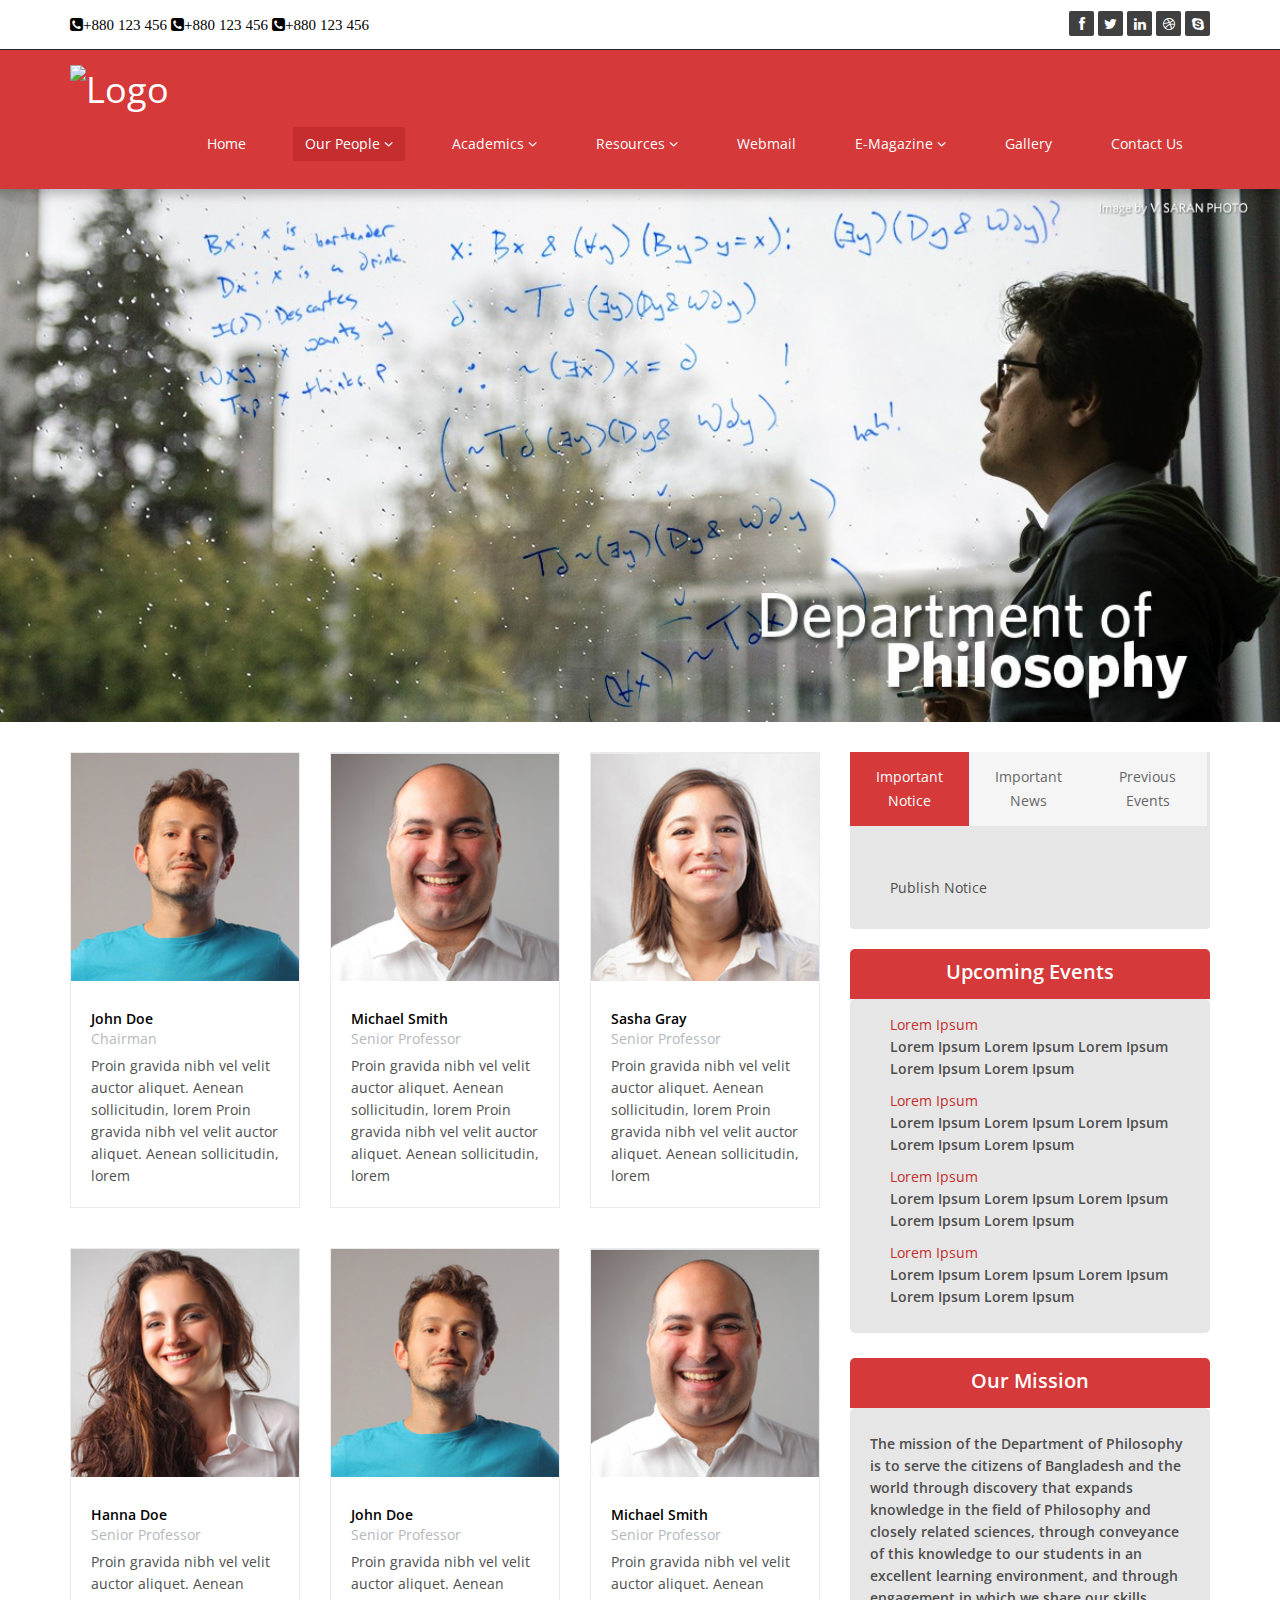
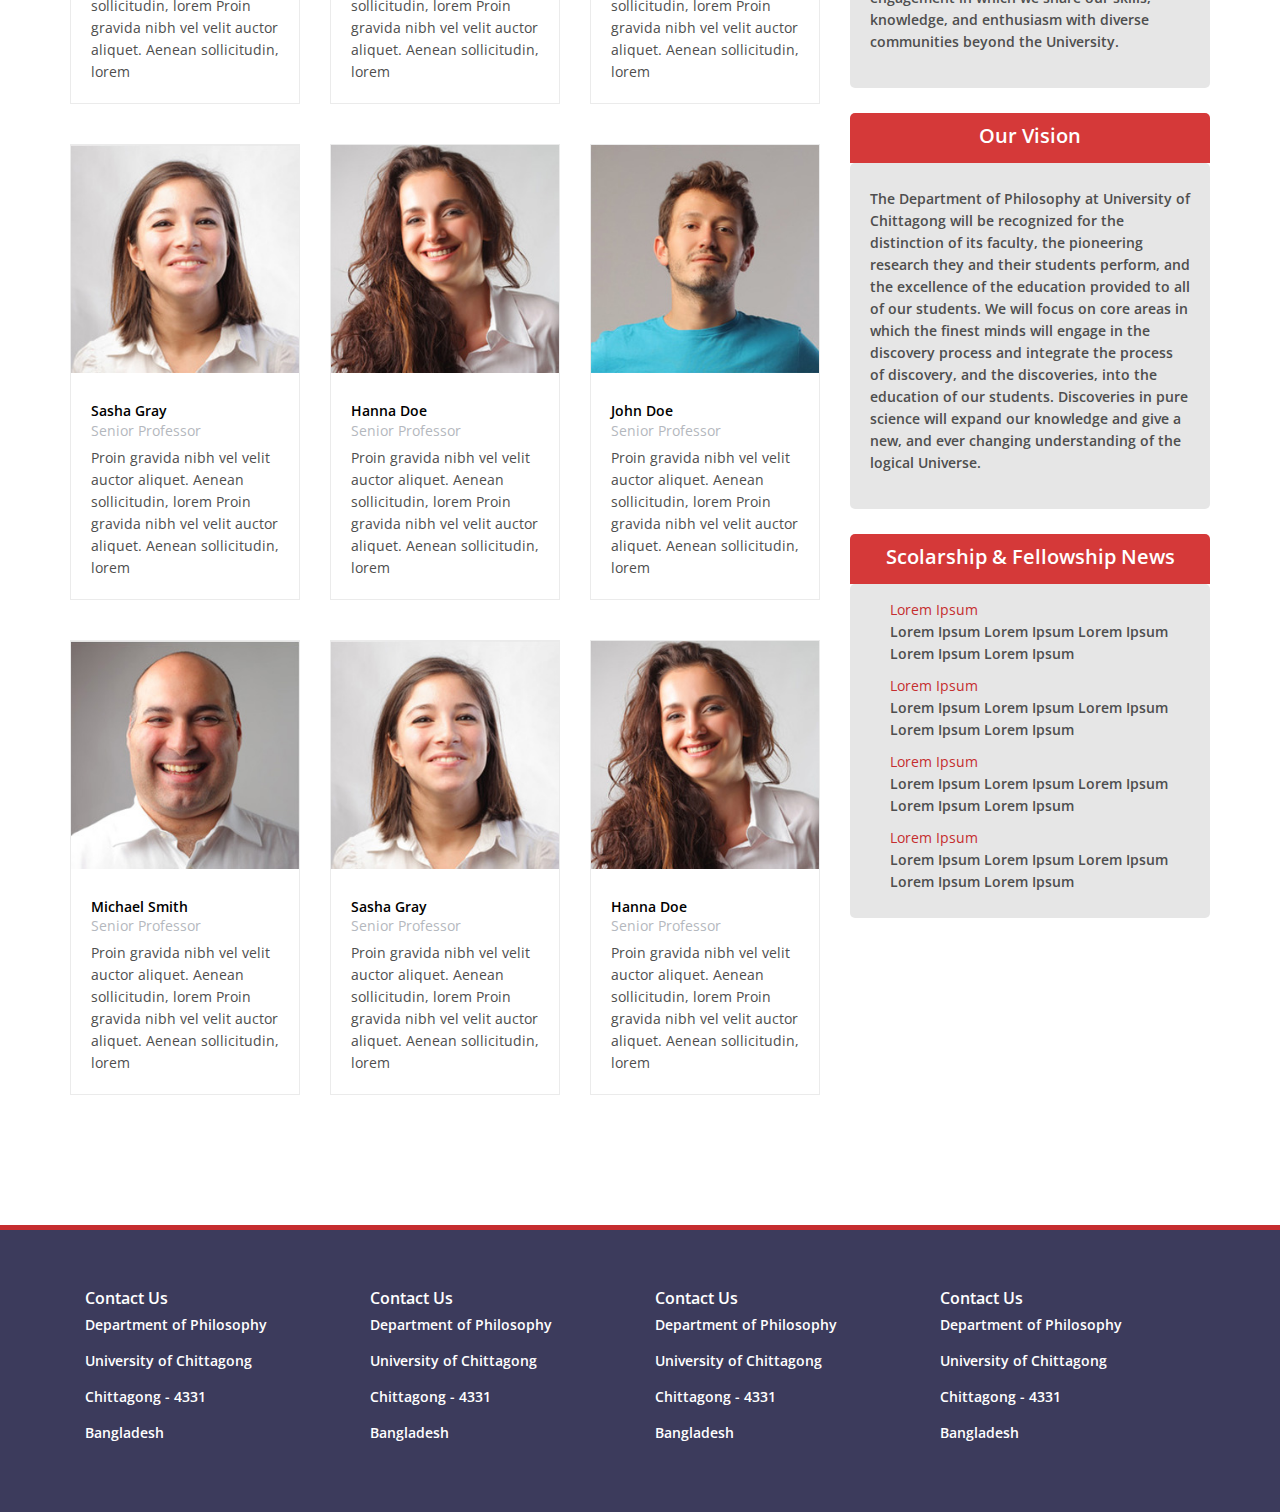
==== commit deeb0cd5: "index, gallery and faculty page update" ====
--- a/faculty.html
+++ b/faculty.html
@@ -63,7 +63,7 @@
 	                        <a href="#" class="dropdown-toggle" data-toggle="dropdown">Our People <i class="fa fa-angle-down"></i></a>
 	                        <ul class="dropdown-menu active">
 	                            <li><a href="faculty.html">Faculty Members</a></li>
-	                            <li><a href="#">Women in Philosophy</a></li>
+	                            <li><a href="single_teacher.html">Teacher Profile</a></li>
 	                            <li><a href="#">Faculty Members</a></li>
 	                            <li><a href="#">Ex-Faculty Members</a></li>
 	                            <li><a href="#">Our HR</a></li>
@@ -100,7 +100,8 @@
 	                            <li><a href="#">Our HR</a></li>
 	                        </ul>
 	                    </li>
-	                    <li><a href="gallery.html">Gallery</a></li>                        
+	                    <li><a href="gallery.html">Gallery</a></li>
+	                    <li><a href="contact.html">Contact Us</a></li>                        
 	                                           
 	                </ul>
 	            </div>
